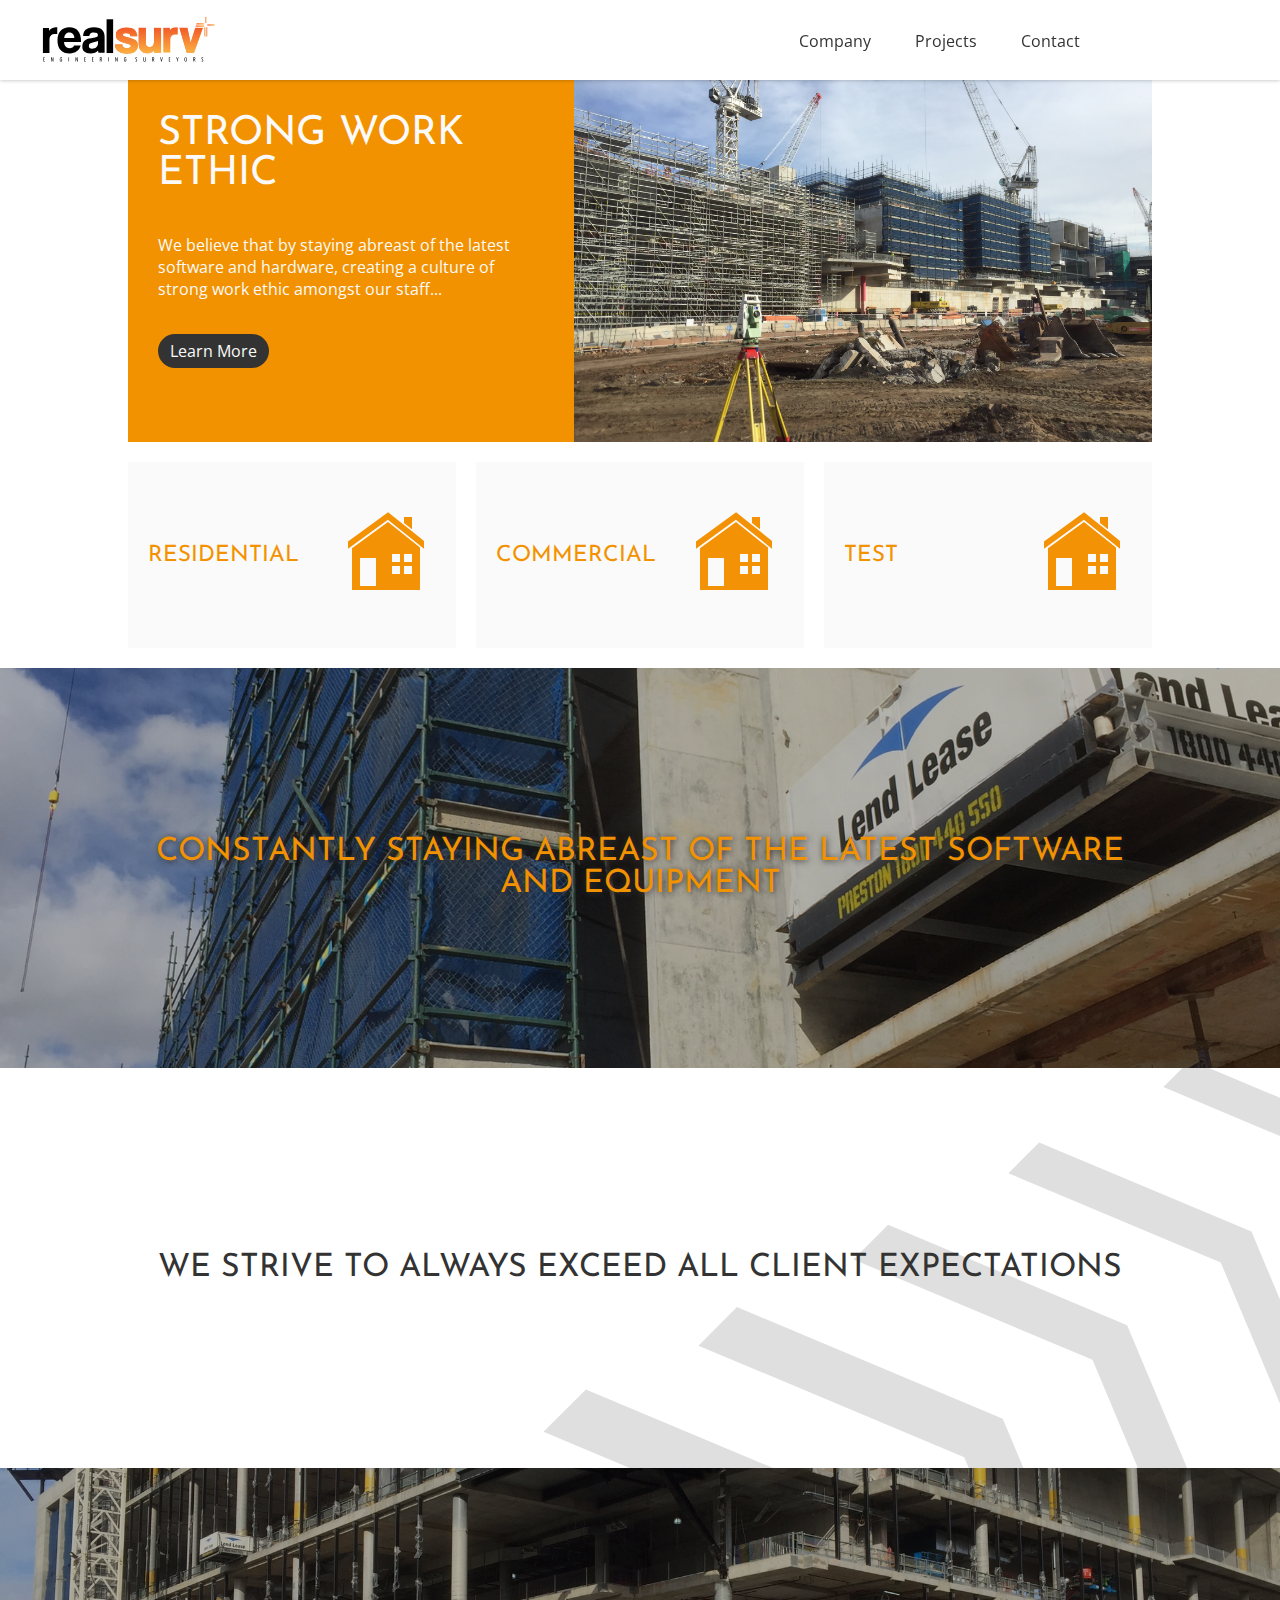
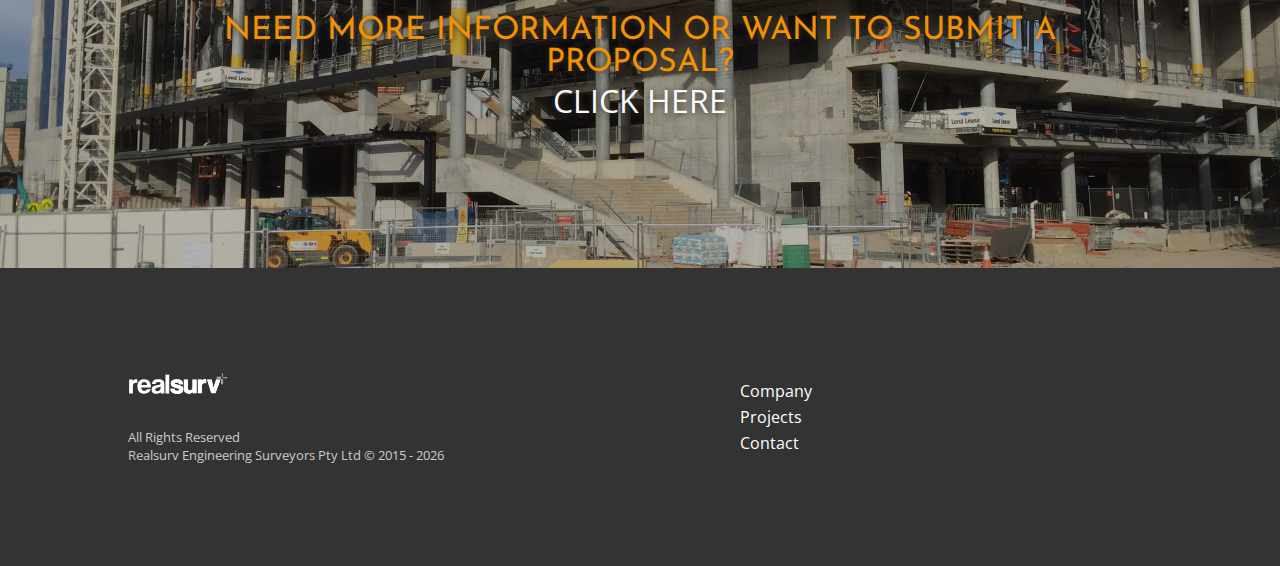
==== index.html @ 4878634d "Add files via upload" ====
<!DOCTYPE HTML>
<html lang="en">
<meta charset="utf-8">
<head>
	<title>Realsurv</title>
	<link rel="icon" href="img/realsurv_fav.jpg" type="image/jpg"/>
	<meta name="description" content="Realsurv / Engineering Surveyors">
	<meta name="keywords" content="realsurv, enginnering, surveyors">
	<meta name="author" content="Four Gnomes">
	<meta name="viewport" content="width=device-width, initial-scale=1.0"/>
	<link rel="stylesheet" media="(min-width: 901px)" href="css/style_large.css"/>
	<link rel="stylesheet" media="(min-width: 550px) and (max-width: 900px)" href="css/style_medium.css"/>
	<link rel="stylesheet" media="(max-width: 549px)" href="css/style_small.css"/>
	<link href="https://fonts.googleapis.com/css?family=Josefin+Sans:600,700|Open+Sans:300,400,600,700,800" rel="stylesheet">
	<link rel="stylesheet" href="https://use.fontawesome.com/releases/v5.7.0/css/all.css" integrity="sha384-lZN37f5QGtY3VHgisS14W3ExzMWZxybE1SJSEsQp9S+oqd12jhcu+A56Ebc1zFSJ" crossorigin="anonymous">
	<script type="text/javascript" src="js/slide_nav.js"></script>
</head>
<body>
	<header id="banner">
		<div id="banner_wrap">
			<img id="realLogo" src="img/realsurv_logo.svg"/>
			<div id="show_nav_icon" onclick="slideNav();">
				<img src="img/nav_icon.svg"/>
			</div>
			<div id="station_nav">
				<ul class="nav_links">
					<li><a href="../company/">Company</a></li>
					<li><a href="../projects/">Projects</a></li>
					<li><a href="../contact/">Contact</a></li>
				</ul>
				<ul class="icon_links">
					<li><a href="https://www.facebook.com/Realsurv-657144937791908/"><i class='fab fa-facebook-f' style='font-size:32px;color:#f39200;'></i></a></li>
					<li><a href="https://www.instagram.com/realsurv"><i class='fab fa-instagram' style='font-size:32px;color:#f39200;'></i></a></li>
				</ul>
			</div>
		</div>
	</header>
	<nav id="slide_nav" style="left:calc(100% + 200px);">
		<ul>
			<li><a href="../projects/">Projects</a></li>
			<li><a href="../contact/">Contact</a></li>
			<li><a href="https://www.facebook.com/Realsurv-657144937791908/"><img class="social_size" src="img/fb.svg"/></a></li>
			<li><a href="https://www.instagram.com/realsurv"><img class="social_size" src="img/insta.svg"/></a></li>
		</ul>
	</nav>
	<main id="home_focal">
			<div id="home_wrap">
				<div class="homeFocalTextCont">
					<h1>Strong Work Ethic</h1>
					<p>We believe that by staying abreast of the latest software and hardware, creating a culture of strong work ethic amongst our staff...</p>
					<a class="buttonLink" href="">Learn More</a>
				</div>
				<div class="homeFocalImg"></div>
			</div>
	</main>
	<div id="tileCont">
		<div id="tileWrap">
			<div class="tileLink">
				<h2>Residential<h2>
				<img src="./img/resLogo.svg" alt="" />
			</div>
			<div class="tileLink middle">
				<h2>Commercial<h2>
				<img src="./img/resLogo.svg" alt="" />
			</div>
			<div class="tileLink">
				<h2>Test<h2>
				<img src="./img/resLogo.svg" alt="" />
			</div>
		</div>
	</div>
	<div id="box_01" class="image_box">
		<div class="overlay">
			<div class="box_wrap">
				<p class="orange sectText">Constantly staying abreast of the latest software and equipment</p>
			</div>
		</div>
	</div>
	<div id="box_02" class="image_box">
		<div class="box_wrap">
				<p class="dark sectText">We strive to always exceed all client expectations</p>
		</div>
	</div>
	<div id="box_03" class="image_box">
		<div class="overlay">
			<div class="box_wrap">
				<p class="orange sectText">Need more information or want to submit a proposal?<br /><a href="../contact">Click here</a></p>
			</div>
		</div>
	</div>
	<footer id="main_foot">
		<div id="main_foot_wrap">
			<div id="copyWrap">
				<img id="foot_logo" src="img/foot_logo.svg"/>
				<p class="copy">All Rights Reserved<br />Realsurv Engineering Surveyors Pty Ltd &copy 2015 - <span id="thisYear"></span></p>
			</div>
			<ul id="foot_links">
				<li><a href="../company/">Company</a></li>
				<li><a href="../projects/">Projects</a></li>
				<li><a href="../contact/">Contact</a></li>
			</ul>
			<ul id="foot_social">
					<li><a href="https://www.facebook.com/Realsurv-657144937791908/"><i class='fab fa-facebook-f' style='font-size:32px;color:#FAFAFA;'></i></a></li>
					<li><a href="https://www.instagram.com/realsurv"><i class='fab fa-instagram' style='font-size:32px;color:#FAFAFA;'></i></a></li>
			</ul>
		</div>
	</footer>
</body>
</html>
---- css/style_large.css ----
*{
	padding: 0;
	margin: 0;
	font-family: 'Open Sans', sans-serif;
}
header, section, aside, footer, article, hrgoup{
	display: block;
}
body{
	overflow-x:hidden;
}
a{
	text-decoration: none;
	color: #FAFAFA;
}
li{
	list-style: none;
}
h1{
	color:#FAFAFA;
	font-family: 'Josefin Sans', sans-serif;
	font-size: 40px;
	font-weight: 400;
	text-transform: uppercase;
}
h2{
	color: #f39200;
	font-family: 'Josefin Sans', sans-serif;
	font-size: 1.4rem;
	font-weight: 400;
	text-transform: uppercase;
}
h2 a{
	color:white;
	font:700 20px 'Lato', sans-serif;
	text-decoration:none;
}
h2 span{
	color:#333333;
}
h3{
	color:orange;
	font:700 28px 'Lato', sans-serif;
	padding-bottom:10px;
}
h4{
	color:#CCCCCC;
	font:700 28px 'Lato', sans-serif;
	margin-top:50px;
	padding:50px;
}
h5{
	color:#CCCCCC;
	font:700 20px 'Lato', sans-serif;
	padding:10px;
}
.clear{
	clear:both;
}
#banner{
	width:100%;
	position:fixed;
	background-color:#FFFFFF;
	box-shadow: 0 0 4px rgba(0,0,0,0.3);
	z-index: 1;
}
#banner_wrap{
	width:100%;
	display:flex;
	justify-content: space-between;
	align-items: center;
}
#realLogo{
	margin-left: 40px;
}
#show_nav_icon{
	cursor:pointer;
	display:none;
}
#station_nav{
	display: flex;
	align-items: center;
}
.icon_links{
	display: flex;
	align-items: center;
}
.icon_links li{
	width: 80px;
	height: 80px;
	display: flex;
	align-items: center;
	justify-content: center;
}
#station_nav a{
	color:#333333;
	font-family: 'Open Sans', sans-serif;
	text-decoration:none;
}
.nav_links{
	margin-right: 20px;
}
.nav_links li{
	display:inline-block;
	height:auto;
	padding-right:20px;
	padding-left:20px;
	vertical-align: middle;
}
#station_nav a:hover{
	color:#000000;
}
#slide_nav{
	width:200px;
	height:100%;
	top:60px;
	position:fixed;
	background-color:rgba(0,0,0,0.8);
	border-left:1px solid rgba(255,255,255,0.5);
	transition:all 0.6s;
}
#slide_nav li{
	padding:20px;
	list-style:none;
	border-bottom:1px solid rgba(255,255,255,0.5);
}
#slide_nav a{
	color:white;
	font:700 16px 'Lato', sans-serif;
	text-decoration:none;
}
.social_size{
	width:30px;
	height:30px;
}
#home_focal{
	width: 100%;
	padding-top: 74px;
}
#home_wrap{
	width:80%;
	margin:0px auto;
	display: flex;
}
.homeFocalTextCont{
	background-color: #f39200;
	width: 40%;
	padding: 40px 30px 80px 30px;
}
.homeFocalTextCont p{
	padding: 40px 0;
	color: #FAFAFA;
}
.homeFocalImg{
	width: 60%;
	background: url(../img/focal.jpg);
	background-size: cover;
	background-position: center;
}
.homeFocalTextCont a{
	padding: 6px 12px;
	background-color: #333333;
	border-radius: 50px;
}
#tileCont{
	width: 100%;
	margin: 20px 0;
}
#tileWrap{
	width: 80%;
	margin: 0 auto;
	display: flex;
}
.tileLink{
	display: flex;
	align-items: center;
	justify-content: space-between;
	flex-grow: 1;
	padding: 40px 20px;
	width: 30%;
	background: #FAFAFA;
}
.middle{
	margin: 0 20px;
}
.image_box{
	width:100%;
	height: 400px;
}
.overlay{
	display: flex;
	align-items: center;
	height:100%;
	background:rgba(0,0,0,0.3);
}
.sectText{
	color: #f39200;
	font-family: 'Josefin Sans', sans-serif;
	font-size: 2rem;
	font-weight: 400;
	text-transform: uppercase;
}
.orange{
	color: #f39200;
	text-shadow: 1px 1px 6px #333;
}
.dark{
	color: #333;
}
.box_wrap{
	width:80%;
	margin:0px auto;
}
#box_01{
	background:url('../img/box_01.jpg');
	text-align:center;
	background-size:cover;
	background-repeat:no-repeat;
	background-position:center center;
}
#box_02{
	background: #FFFFFF url('../img/box_back.svg');
	text-align:center;
	background-size:cover;
	background-repeat:no-repeat;
	background-position:center center;
	display: flex;
	align-items: center;
}
#box_03{
	background:url('../img/box_03.jpg');
	text-align:center;
	background-size:cover;
	background-repeat:no-repeat;
	background-position:center center;
}
/*---------------------------------------------------->FOOTER<---------------------------------------------------->*/
#main_foot{
	background-color:#333;
	width:100%;
	padding: 80px 0;
}
#main_foot_wrap{
	display: flex;
	justify-content: space-between;
	align-items: center;
	width:80%;
	margin:0px auto;
	padding-top:20px;
	padding-bottom:20px;
}
#main_foot_wrap li{
	list-style:none;
}
#main_foot_wrap a{
	color:white;
	text-decoration:none;
}
#main_foot_wrap p{
	margin:0px auto;
	color:#CCCCCC;
	padding-top:10px;
}
#copyWrap{
	display: flex;
	flex-direction: column;
}
.copy{
	font-size: 0.8rem;
}
#foot_links{
	padding:10px;
}
#foot_links li{
	padding:2px;
}
#foot_social{
	float:right;
	padding:10px;
}
#foot_social li{
	padding:5px;
	display:inline-block;
}
#foot_logo{
	width:100px;
	padding-bottom:20px;
}
/*////////////CONTACT PAGE///////////*/

#contact_focal{
	text-align:center;
	background-color:#333333;
}
#contact_wrap{
	width:70%;
	margin:0px auto;
	height:100%;
	padding-top:100px;
	padding-bottom:140px;
}
.contact_box{
	width:180px;
	height:180px;
	margin:0px auto;
}
.box_wrapp{
	display:inline-block;
	width:270px;
	margin-top:120px;
}
.contact_text{
	font:500 16px 'Lato', sans-serif;
	color:#CCCCCC;
	padding:20px;
	padding-bottom:40px;
}
.contact_text a{
	text-decoration:none;
	color:#CCCCCC;
}
#phone_box{
	background-image:url(../img/phone_back.svg);
}
#email_box{
	background-image:url(../img/box.svg);
}
#address_box{
	background-image:url(../img/address_back.svg);
}
/*////////////PROJECTS PAGE///////////*/

#project_focal{
	text-align:center;
	background-color:#333333;
}
#project_wrap{
	width:70%;
	margin:0px auto;
	height:100%;
	padding-top:100px;
	padding-bottom:40px;
}
.project_text{
	text-align:left;
	font:500 16px 'Lato', sans-serif;
	color:#CCCCCC;
}
.project_box{
	margin-top:40px;
	border-bottom:4px solid #f39200;
}
#more_pro_01{
	float:right;
	margin:20px;
	height:20px;
	width:20px;
	cursor:pointer;
}
#pro_01_extend{
	font:500 16px 'Lato', sans-serif;
	color:#CCCCCC;
	text-align:left;
	transition:all 0.6s;
	margin-top:20px;
	margin-bottom:20px;
}
#more_pro_02{
	float:right;
	margin:20px;
	height:20px;
	width:20px;
	cursor:pointer;
}
#pro_02_extend{
	font:500 16px 'Lato', sans-serif;
	color:#CCCCCC;
	text-align:left;
	transition:all 0.6s;
	margin-top:20px;
	margin-bottom:20px;
}
#more_pro_03{
	float:right;
	margin:20px;
	height:20px;
	width:20px;
	cursor:pointer;
}
#pro_03_extend{
	font:500 16px 'Lato', sans-serif;
	color:#CCCCCC;
	text-align:left;
	transition:all 0.6s;
	margin-top:20px;
	margin-bottom:20px;
}
#video_01{
	width:70%;
	height:380px;
	margin:0px auto;
}
---- css/style_medium.css ----
*{
	padding:0px;
	margin:0px;
}
header, section, aside, footer, article, hrgoup{
	display:block;
}
body{
	background-color:#666666;
	overflow-x:hidden;
}
h1{
	color:#FFFFFF;
	font:700 28px 'Lato', sans-serif;
	border-style: solid;
	border-width: 20px 30px 20px 30px;
	-moz-border-image: url(../img/border_test.svg) 20 30 20 30 repeat;
	-webkit-border-image: url(../img/border_test.svg) 20 30 20 30 repeat;
	-o-border-image: url(../img/border_test.svg) 20 30 20 30 repeat;
	border-image: url(../img/border_test.svg) 20 30 20 30 repeat;
	padding:10px;
}
h2{
	color:white;
	font:700 20px 'Lato', sans-serif;
	border:4px solid orange;
	border-radius:10px;
	padding:10px;
}
h2 a{
	color:white;
	font:700 20px 'Lato', sans-serif;
	text-decoration:none;
}
h2 span{
	color:#333333;
}
h3{
	color:orange;
	font:700 20px 'Lato', sans-serif;
	padding-bottom:10px;
}
h4{
	color:#CCCCCC;
	font:700 24px 'Lato', sans-serif;
	padding:10px;
	border:4px solid #444444;
}
h5{
	color:#CCCCCC;
	font:700 20px 'Lato', sans-serif;
	padding:10px;
}
.clear{
	clear:both;
}
#banner{
	padding-top:5px;
	padding-bottom:5px;
	width:100%;
	height:50px;
	position:fixed;
	background-color:#FFFFFF;
	border-bottom:1px solid rgba(0,0,0,0.5);
}
#banner_wrap{
	width:90%;
	margin:0px auto;
}
#logo_contain{
	float:left;
}
#show_nav_icon{
	cursor:pointer;
	float:right;
	display:none;
}
#station_nav{
	float:right;
}
#station_nav ul{
	display:inline-block;
	padding-top:10px;
}
.icon_links li{
	display:inline-block;
	height:auto;
	vertical-align: middle;
	padding-right:10px;
	padding-left:20px;
}
#station_nav a{
	color:#333333;
	font:700 16px 'Lato', sans-serif;
	text-decoration:none;
}
.text_links li{
	display:inline-block;
	height:auto;
	padding-right:20px;
	padding-left:20px;
	vertical-align: middle;
}
#station_nav a:hover{
	color:#000000;
}
#slide_nav{
	width:200px;
	height:100%;
	top:60px;
	position:fixed;
	background-color:rgba(0,0,0,0.8);
	border-left:1px solid rgba(255,255,255,0.5);
	transition:all 0.6s;
}
#slide_nav li{
	padding:20px;
	list-style:none;
	border-bottom:1px solid rgba(255,255,255,0.5);
}
#slide_nav a{
	color:white;
	font:700 16px 'Lato', sans-serif;
	text-decoration:none;
}
.social_size{
	width:30px;
	height:30px;
}
#home_focal{
	text-align:center;
	background:url('../img/focal.jpg');
	background-size:cover;
	background-repeat:no-repeat;
	background-position:center center;
}
#home_wrap{
	width:90%;
	margin:0px auto;
}
#overlay{
	height:100%;
	padding-top:160px;
	padding-bottom:100px;
	background:rgba(0,0,0,0.2);
}
#about{
	background-color:#FFFFFF;
	padding:20px;
}
#about p{
	font:500 14px 'Lato', sans-serif;
	color:#666666;
}
.image_box{
	width:100%;
}
.overlay{
	height:100%;
	padding-top:100px;
	padding-bottom:100px;
	background:rgba(0,0,0,0.3);
}
.box_02_overlay{
	height:100%;
	padding-top:100px;
	padding-bottom:100px;
	color:#000000;
}
.box_wrap{
	width:90%;
	margin:0px auto;
}
#box_01{
	background:url('../img/box_01.jpg');
	text-align:center;
	background-size:cover;
	background-repeat:no-repeat;
	background-position:center center;
}
#box_02{
	background: #FFFFFF url('../img/box_back.svg');
	text-align:center;
	background-size:cover;
	background-repeat:no-repeat;
	background-position:center center;
}
#box_03{
	background:url('../img/box_03.jpg');
	text-align:center;
	background-size:cover;
	background-repeat:no-repeat;
	background-position:center center;
}
#main_foot{
	background-color:#000000;
	width:100%;
}
#main_foot_wrap{
	width:90%;
	margin:0px auto;
	padding-top:20px;
	padding-bottom:20px;
}
#main_foot_wrap li{
	list-style:none;
}
#main_foot_wrap a{
	color:white;
	font:500 12px 'Lato', sans-serif;
	text-decoration:none;
}
#main_foot_wrap p{
	margin:0px auto;
	color:#CCCCCC;
	font:500 12px 'Lato', sans-serif;
	text-align:center;
	padding-top:10px;
}
#foot_links{
	float:left;
	padding:10px;
}
#foot_links li{
	padding:2px;
}
#foot_social{
	float:right;
	padding:10px;
}
#foot_social li{
	padding:5px;
	display:inline-block;
}
#foot_logo{
	margin:0px auto;
	width:100px;
}
#foot_logo img{
	width:100px;
	margin:0px auto;
	padding-top:20px;
	padding-bottom:10px;
}
/*////////////CONTACT PAGE///////////*/

#contact_focal{
	text-align:center;
	background-color:#333333;
}
#contact_wrap{
	width:90%;
	margin:0px auto;
	height:100%;
	padding-top:100px;
	padding-bottom:40px;
}
.contact_box{
	width:180px;
	height:180px;
	margin:0px auto;
}
.box_wrapp{
	display:inline-block;
	width:270px;
	margin-top:40px;
}
.contact_text{
	font:500 16px 'Lato', sans-serif;
	color:#CCCCCC;
	padding:20px;
	padding-bottom:40px;
}
.contact_text a{
	text-decoration:none;
	color:#CCCCCC;
}
#phone_box{
	background-image:url(../img/phone_back.svg);
}
#email_box{
	background-image:url(../img/box.svg);
}
#address_box{
	background-image:url(../img/address_back.svg);
}
/*////////////PROJECTS PAGE///////////*/

#project_focal{
	text-align:center;
	background-color:#333333;
}
#project_wrap{
	width:90%;
	margin:0px auto;
	height:100%;
	padding-top:100px;
	padding-bottom:40px;
}
.project_text{
	text-align:left;
	font:500 16px 'Lato', sans-serif;
	color:#CCCCCC;
}
.project_box{
	margin-top:40px;
	border-bottom:4px solid #f39200;
}
#more_pro_01{
	float:right;
	margin:20px;
	height:20px;
	width:20px;
	cursor:pointer;
}
#pro_01_extend{
	font:500 16px 'Lato', sans-serif;
	color:#CCCCCC;
	text-align:left;
	transition:all 0.6s;
	margin-top:20px;
	margin-bottom:20px;
}
#more_pro_02{
	float:right;
	margin:20px;
	height:20px;
	width:20px;
	cursor:pointer;
}
#pro_02_extend{
	font:500 16px 'Lato', sans-serif;
	color:#CCCCCC;
	text-align:left;
	transition:all 0.6s;
	margin-top:20px;
	margin-bottom:20px;
}
#more_pro_03{
	float:right;
	margin:20px;
	height:20px;
	width:20px;
	cursor:pointer;
}
#pro_03_extend{
	font:500 16px 'Lato', sans-serif;
	color:#CCCCCC;
	text-align:left;
	transition:all 0.6s;
	margin-top:20px;
	margin-bottom:20px;
}
#video_01{
	width:90%;
	height:380px;
	margin:0px auto;
}
---- css/style_small.css ----
*{
	padding:0px;
	margin:0px;
}
header, section, aside, footer, article, hrgoup{
	display:block;
}
body{
	background-color:#666666;
	overflow-x:hidden;
}
h1{
	color:#FFFFFF;
	font:700 28px 'Lato', sans-serif;
	border-style: solid;
	border-width: 20px 30px 20px 30px;
	-moz-border-image: url(../img/border_test.svg) 20 30 20 30 repeat;
	-webkit-border-image: url(../img/border_test.svg) 20 30 20 30 repeat;
	-o-border-image: url(../img/border_test.svg) 20 30 20 30 repeat;
	border-image: url(../img/border_test.svg) 20 30 20 30 repeat;
	padding:10px;
}
h2{
	color:white;
	font:700 20px 'Lato', sans-serif;
	border:4px solid orange;
	border-radius:10px;
	padding:10px;
}
h2 a{
	color:white;
	font:700 20px 'Lato', sans-serif;
	text-decoration:none;
}
h2 span{
	color:#333333;
}
h3{
	color:orange;
	font:700 20px 'Lato', sans-serif;
	padding-bottom:10px;
}
h4{
	color:#CCCCCC;
	font:700 24px 'Lato', sans-serif;
	padding:10px;
	border:4px solid #444444;
}
h5{
	color:#CCCCCC;
	font:700 20px 'Lato', sans-serif;
	padding:10px;
}
.clear{
	clear:both;
}
#banner{
	padding-top:5px;
	padding-bottom:5px;
	width:100%;
	height:50px;
	position:fixed;
	background-color:#FFFFFF;
	border-bottom:1px solid rgba(0,0,0,0.5);
}
#banner_wrap{
	width:90%;
	margin:0px auto;
}
#logo_contain{
	float:left;
}
#show_nav_icon{
	cursor:pointer;
	float:right;
}
#station_nav{
	display:none;
}
#slide_nav{
	width:200px;
	height:100%;
	top:60px;
	position:fixed;
	background-color:rgba(0,0,0,0.8);
	border-left:1px solid rgba(255,255,255,0.5);
	transition:all 0.6s;
}
#slide_nav li{
	padding:20px;
	list-style:none;
	border-bottom:1px solid rgba(255,255,255,0.5);
}
#slide_nav a{
	color:white;
	font:700 16px 'Lato', sans-serif;
	text-decoration:none;
}
.social_size{
	width:30px;
	height:30px;
}
#home_focal{
	text-align:center;
	background:url('../img/focal.jpg');
	background-size:cover;
	background-repeat:no-repeat;
	background-position:center center;
}
#home_wrap{
	width:90%;
	margin:0px auto;
}
#overlay{
	height:100%;
	padding-top:160px;
	padding-bottom:100px;
	background:rgba(0,0,0,0.2);
}
#about{
	background-color:#FFFFFF;
	padding:20px;
}
#about p{
	font:500 14px 'Lato', sans-serif;
	color:#666666;
}
.image_box{
	width:100%;
}
.overlay{
	height:100%;
	padding-top:100px;
	padding-bottom:100px;
	background:rgba(0,0,0,0.3);
}
.box_02_overlay{
	height:100%;
	padding-top:100px;
	padding-bottom:100px;
	color:#000000;
}
.box_wrap{
	width:90%;
	margin:0px auto;
}
#box_01{
	background:url('../img/box_01.jpg');
	text-align:center;
	background-size:cover;
	background-repeat:no-repeat;
	background-position:center center;
}
#box_02{
	background: #FFFFFF url('../img/box_back.svg');
	text-align:center;
	background-size:cover;
	background-repeat:no-repeat;
	background-position:center center;
}
#box_03{
	background:url('../img/box_03.jpg');
	text-align:center;
	background-size:cover;
	background-repeat:no-repeat;
	background-position:center center;
}
#main_foot{
	background-color:#000000;
	width:100%;
}
#main_foot_wrap{
	width:90%;
	margin:0px auto;
	padding-top:20px;
	padding-bottom:20px;
}
#main_foot_wrap li{
	list-style:none;
}
#main_foot_wrap a{
	color:white;
	font:500 12px 'Lato', sans-serif;
	text-decoration:none;
}
#main_foot_wrap p{
	margin:0px auto;
	color:#CCCCCC;
	font:500 12px 'Lato', sans-serif;
	text-align:center;
	padding-top:10px;
}
#foot_links{
	float:left;
	padding:10px;
}
#foot_links li{
	padding:2px;
}
#foot_social{
	float:right;
	padding:10px;
}
#foot_social li{
	padding:5px;
	display:inline-block;
}
#foot_logo{
	margin:0px auto;
	width:100px;
}
#foot_logo img{
	width:100px;
	margin:0px auto;
	padding-top:20px;
	padding-bottom:10px;
}
/*////////////CONTACT PAGE///////////*/

#contact_focal{
	text-align:center;
	background-color:#333333;
}
#contact_wrap{
	width:90%;
	margin:0px auto;
	height:100%;
	padding-top:100px;
	padding-bottom:40px;
}
.contact_box{
	width:180px;
	height:180px;
	margin:0px auto;
}
.box_wrapp{
	display:inline-block;
	width:280px;
	margin-top:20px;
}
.contact_text{
	font:500 16px 'Lato', sans-serif;
	color:#CCCCCC;
	padding:20px;
	padding-bottom:40px;
}
.contact_text a{
	text-decoration:none;
	color:#CCCCCC;
}
#phone_box{
	background-image:url(../img/phone_back.svg);
}
#email_box{
	background-image:url(../img/box.svg);
}
#address_box{
	background-image:url(../img/address_back.svg);
}
/*////////////PROJECTS PAGE///////////*/

#project_focal{
	text-align:center;
	background-color:#333333;
}
#project_wrap{
	width:90%;
	margin:0px auto;
	height:100%;
	padding-top:100px;
	padding-bottom:40px;
}
.project_text{
	text-align:left;
	font:500 16px 'Lato', sans-serif;
	color:#CCCCCC;
}
.project_box{
	margin-top:40px;
	border-bottom:4px solid #f39200;
}
#more_pro_01{
	float:right;
	margin:20px;
	height:20px;
	width:20px;
	cursor:pointer;
}
#pro_01_extend{
	font:500 16px 'Lato', sans-serif;
	color:#CCCCCC;
	text-align:left;
	transition:all 0.6s;
	margin-top:20px;
	margin-bottom:20px;
}
#more_pro_02{
	float:right;
	margin:20px;
	height:20px;
	width:20px;
	cursor:pointer;
}
#pro_02_extend{
	font:500 16px 'Lato', sans-serif;
	color:#CCCCCC;
	text-align:left;
	transition:all 0.6s;
	margin-top:20px;
	margin-bottom:20px;
}
#more_pro_03{
	float:right;
	margin:20px;
	height:20px;
	width:20px;
	cursor:pointer;
}
#pro_03_extend{
	font:500 16px 'Lato', sans-serif;
	color:#CCCCCC;
	text-align:left;
	transition:all 0.6s;
	margin-top:20px;
	margin-bottom:20px;
}
#video_01{
	width:90%;
	height:100%;
	margin:0px auto;
}
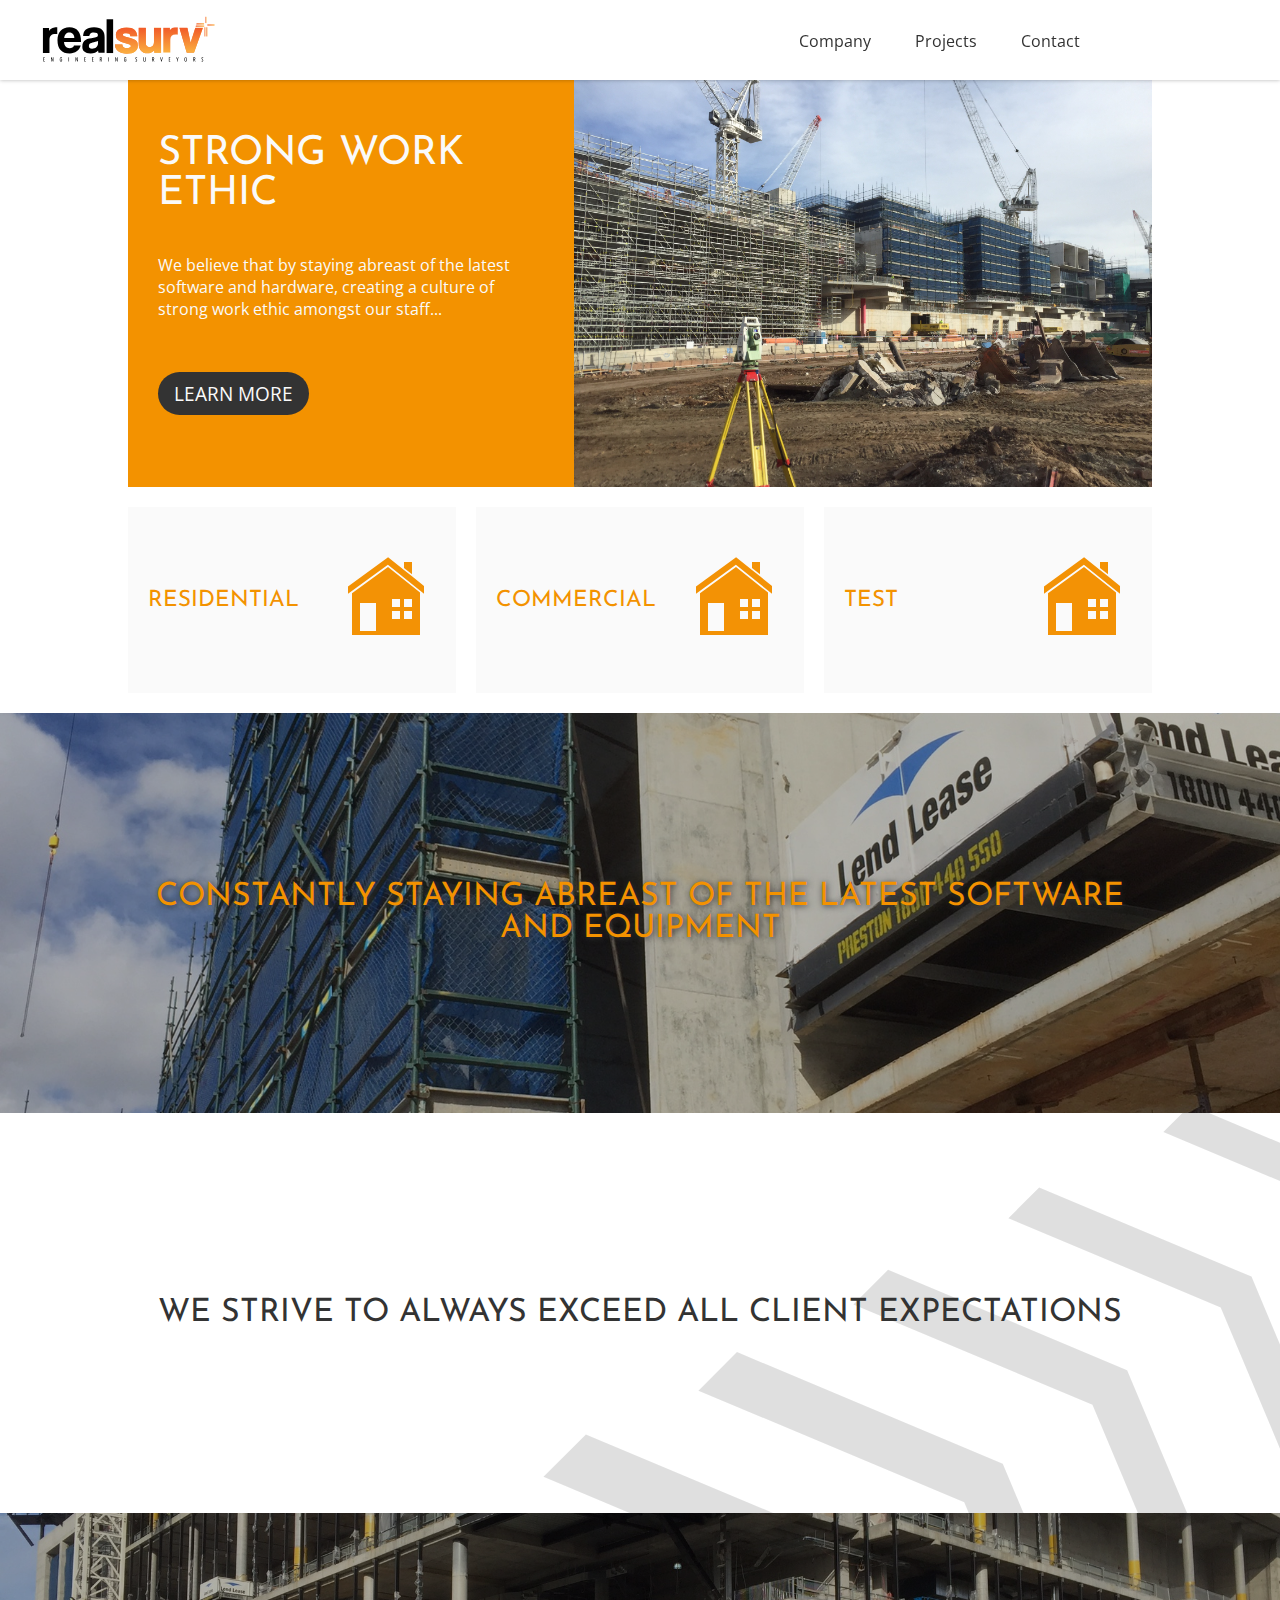
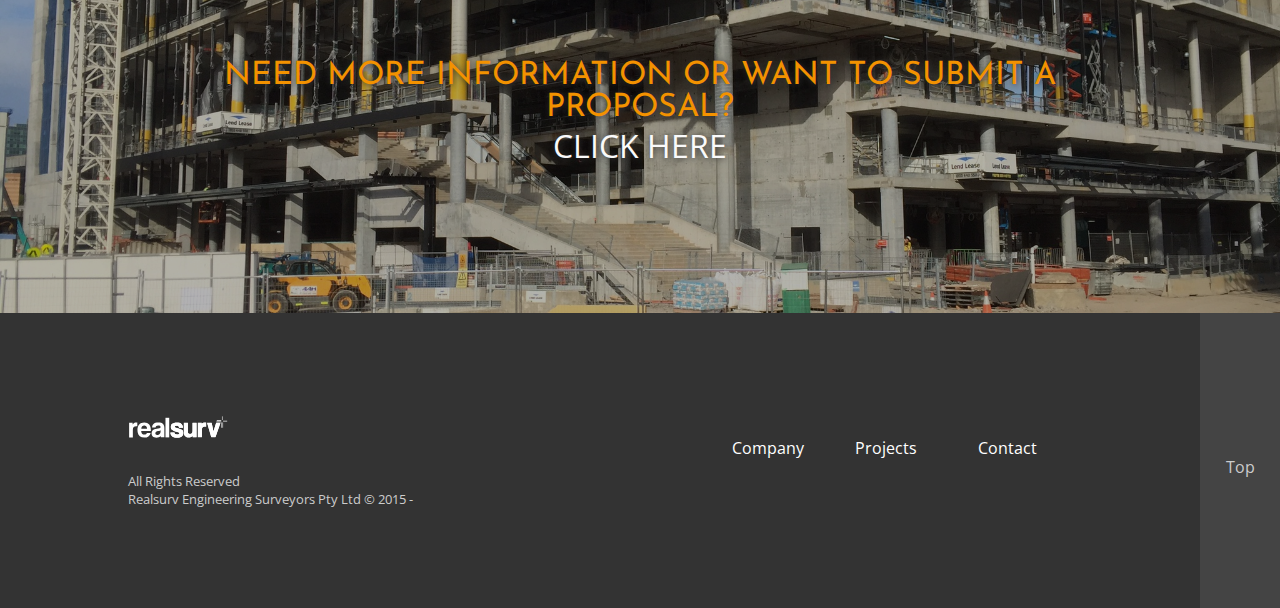
==== commit cc3257c0: "Add files via upload" ====
--- a/index.html
+++ b/index.html
@@ -14,6 +14,7 @@
 	<link href="https://fonts.googleapis.com/css?family=Josefin+Sans:600,700|Open+Sans:300,400,600,700,800" rel="stylesheet">
 	<link rel="stylesheet" href="https://use.fontawesome.com/releases/v5.7.0/css/all.css" integrity="sha384-lZN37f5QGtY3VHgisS14W3ExzMWZxybE1SJSEsQp9S+oqd12jhcu+A56Ebc1zFSJ" crossorigin="anonymous">
 	<script type="text/javascript" src="js/slide_nav.js"></script>
+	<script src="js/heightCalc.js"></script>
 </head>
 <body>
 	<header id="banner">
@@ -37,10 +38,11 @@
 	</header>
 	<nav id="slide_nav" style="left:calc(100% + 200px);">
 		<ul>
+			<li><a href="../company/">Company</a></li>
 			<li><a href="../projects/">Projects</a></li>
 			<li><a href="../contact/">Contact</a></li>
-			<li><a href="https://www.facebook.com/Realsurv-657144937791908/"><img class="social_size" src="img/fb.svg"/></a></li>
-			<li><a href="https://www.instagram.com/realsurv"><img class="social_size" src="img/insta.svg"/></a></li>
+			<li><a href="https://www.facebook.com/Realsurv-657144937791908/"><i class='fab fa-facebook-f' style='font-size:32px;color:#FAFAFA;'></i></a></li>
+			<li><a href="https://www.instagram.com/realsurv"><i class='fab fa-instagram' style='font-size:32px;color:#FAFAFA;'></i></a></li>
 		</ul>
 	</nav>
 	<main id="home_focal">
@@ -98,11 +100,13 @@
 				<li><a href="../company/">Company</a></li>
 				<li><a href="../projects/">Projects</a></li>
 				<li><a href="../contact/">Contact</a></li>
+				<li><a href="https://www.facebook.com/Realsurv-657144937791908/"><i class='fab fa-facebook-f' style='font-size:32px;color:#FAFAFA;'></i></a></li>
+				<li><a href="https://www.instagram.com/realsurv"><i class='fab fa-instagram' style='font-size:32px;color:#FAFAFA;'></i></a></li>
 			</ul>
-			<ul id="foot_social">
-					<li><a href="https://www.facebook.com/Realsurv-657144937791908/"><i class='fab fa-facebook-f' style='font-size:32px;color:#FAFAFA;'></i></a></li>
-					<li><a href="https://www.instagram.com/realsurv"><i class='fab fa-instagram' style='font-size:32px;color:#FAFAFA;'></i></a></li>
-			</ul>
+		</div>
+		<div class="backTop">
+			<i id="arrowBackTop" class='fas fa-long-arrow-alt-up' style='font-size:48px;color:#333'></i>
+			<p>Top</p>
 		</div>
 	</footer>
 </body>
--- a/css/style_large.css
+++ b/css/style_large.css
@@ -3,11 +3,14 @@
 	margin: 0;
 	font-family: 'Open Sans', sans-serif;
 }
-header, section, aside, footer, article, hrgoup{
-	display: block;
-}
+html {
+	scroll-behavior: smooth;
+  }
 body{
 	overflow-x:hidden;
+}
+header, section, aside, footer, article, hgroup{
+	display: block;
 }
 a{
 	text-decoration: none;
@@ -29,11 +32,6 @@
 	font-size: 1.4rem;
 	font-weight: 400;
 	text-transform: uppercase;
-}
-h2 a{
-	color:white;
-	font:700 20px 'Lato', sans-serif;
-	text-decoration:none;
 }
 h2 span{
 	color:#333333;
@@ -145,10 +143,10 @@
 .homeFocalTextCont{
 	background-color: #f39200;
 	width: 40%;
-	padding: 40px 30px 80px 30px;
+	padding: 60px 30px 80px 30px;
 }
 .homeFocalTextCont p{
-	padding: 40px 0;
+	padding: 40px 0 60px 0;
 	color: #FAFAFA;
 }
 .homeFocalImg{
@@ -158,7 +156,9 @@
 	background-position: center;
 }
 .homeFocalTextCont a{
-	padding: 6px 12px;
+	font-size: 1.2rem;
+	padding: 8px 16px;
+	text-transform: uppercase;
 	background-color: #333333;
 	border-radius: 50px;
 }
@@ -236,6 +236,7 @@
 }
 /*---------------------------------------------------->FOOTER<---------------------------------------------------->*/
 #main_foot{
+	position: relative;
 	background-color:#333;
 	width:100%;
 	padding: 80px 0;
@@ -264,27 +265,42 @@
 #copyWrap{
 	display: flex;
 	flex-direction: column;
+	max-width: 30%
 }
 .copy{
 	font-size: 0.8rem;
 }
 #foot_links{
-	padding:10px;
+	display: flex;
+	flex-wrap: wrap;
+	width: 40%;
+	padding: 10px;
 }
 #foot_links li{
-	padding:2px;
-}
-#foot_social{
-	float:right;
-	padding:10px;
-}
-#foot_social li{
-	padding:5px;
-	display:inline-block;
+	width: 30%;
+	padding: 12px 0;
 }
 #foot_logo{
 	width:100px;
 	padding-bottom:20px;
+}
+.backTop{
+	position: absolute;
+	display: flex;
+	flex-direction: column;
+	justify-content: center;
+	align-items: center;
+	top: 0;
+	right: 0;
+	width: 80px;
+	height: inherit;
+	background: #444;
+	text-align: center;
+	color: #CCC;
+}
+#arrowBackTop{
+	cursor: pointer;
+	padding-bottom: 12px;
 }
 /*////////////CONTACT PAGE///////////*/
 
--- a/css/style_small.css
+++ b/css/style_small.css
@@ -1,6 +1,7 @@
 *{
 	padding:0px;
 	margin:0px;
+	font-family: 'Open Sans', sans-serif;
 }
 header, section, aside, footer, article, hrgoup{
 	display:block;
@@ -11,48 +12,21 @@
 }
 h1{
 	color:#FFFFFF;
-	font:700 28px 'Lato', sans-serif;
 	border-style: solid;
-	border-width: 20px 30px 20px 30px;
-	-moz-border-image: url(../img/border_test.svg) 20 30 20 30 repeat;
-	-webkit-border-image: url(../img/border_test.svg) 20 30 20 30 repeat;
-	-o-border-image: url(../img/border_test.svg) 20 30 20 30 repeat;
-	border-image: url(../img/border_test.svg) 20 30 20 30 repeat;
 	padding:10px;
 }
 h2{
 	color:white;
-	font:700 20px 'Lato', sans-serif;
 	border:4px solid orange;
 	border-radius:10px;
 	padding:10px;
 }
-h2 a{
-	color:white;
-	font:700 20px 'Lato', sans-serif;
-	text-decoration:none;
-}
 h2 span{
 	color:#333333;
 }
 h3{
 	color:orange;
-	font:700 20px 'Lato', sans-serif;
 	padding-bottom:10px;
-}
-h4{
-	color:#CCCCCC;
-	font:700 24px 'Lato', sans-serif;
-	padding:10px;
-	border:4px solid #444444;
-}
-h5{
-	color:#CCCCCC;
-	font:700 20px 'Lato', sans-serif;
-	padding:10px;
-}
-.clear{
-	clear:both;
 }
 #banner{
 	padding-top:5px;
@@ -78,22 +52,22 @@
 	display:none;
 }
 #slide_nav{
-	width:200px;
+	width:100%;
 	height:100%;
 	top:60px;
 	position:fixed;
-	background-color:rgba(0,0,0,0.8);
+	background-color: #333333;
 	border-left:1px solid rgba(255,255,255,0.5);
 	transition:all 0.6s;
 }
 #slide_nav li{
+	font-size: 1.2rem;
 	padding:20px;
 	list-style:none;
 	border-bottom:1px solid rgba(255,255,255,0.5);
 }
 #slide_nav a{
 	color:white;
-	font:700 16px 'Lato', sans-serif;
 	text-decoration:none;
 }
 .social_size{
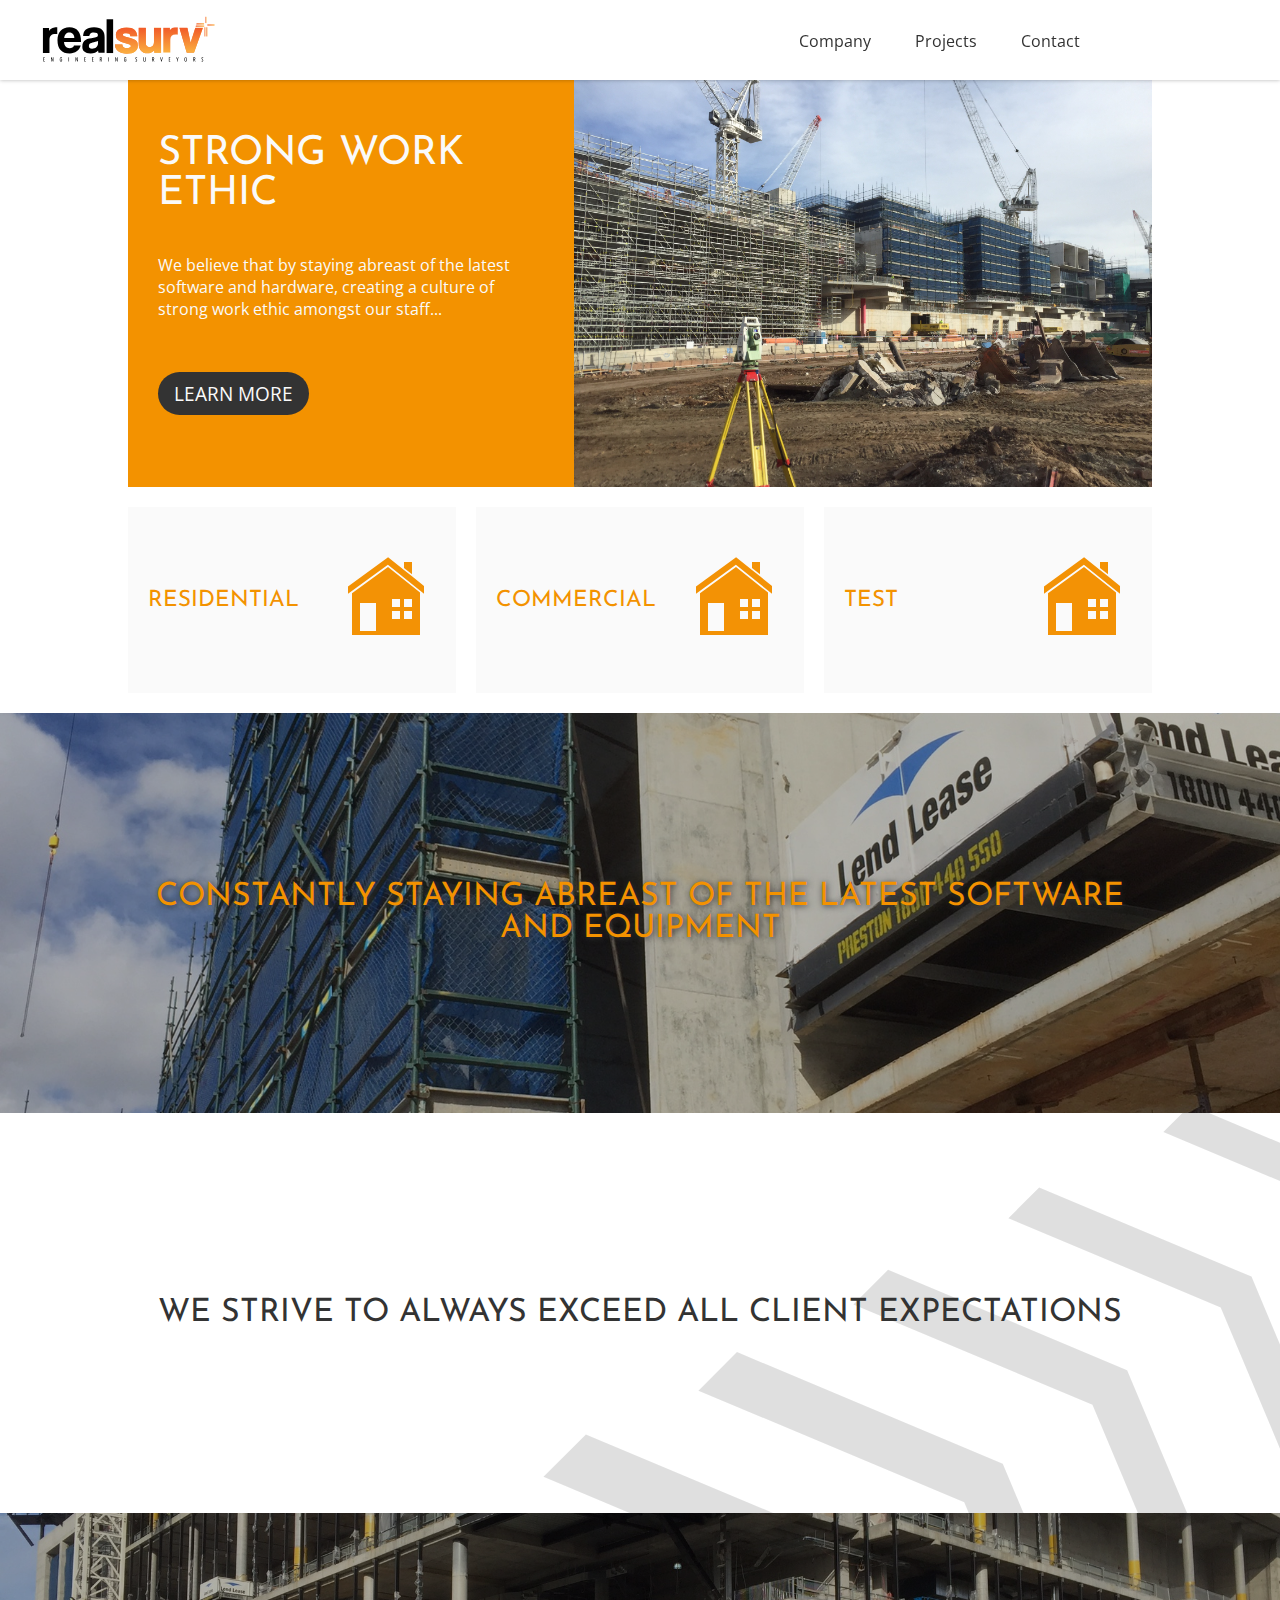
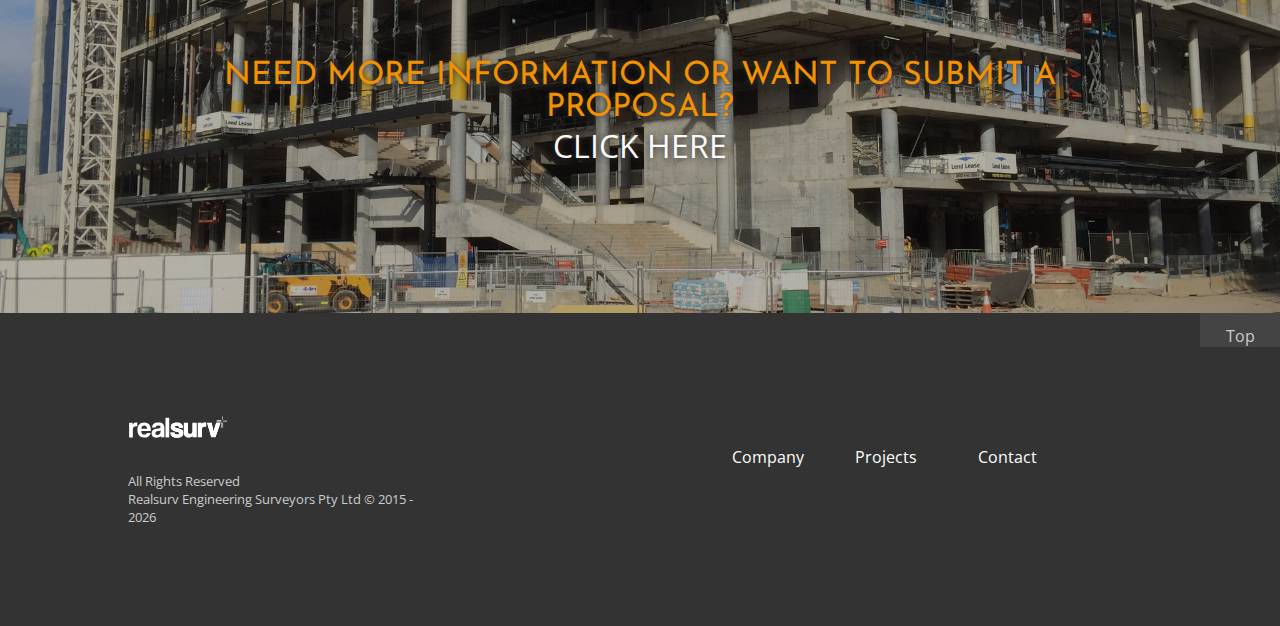
==== commit f15e377f: "Add files via upload" ====
--- a/index.html
+++ b/index.html
@@ -13,15 +13,17 @@
 	<link rel="stylesheet" media="(max-width: 549px)" href="css/style_small.css"/>
 	<link href="https://fonts.googleapis.com/css?family=Josefin+Sans:600,700|Open+Sans:300,400,600,700,800" rel="stylesheet">
 	<link rel="stylesheet" href="https://use.fontawesome.com/releases/v5.7.0/css/all.css" integrity="sha384-lZN37f5QGtY3VHgisS14W3ExzMWZxybE1SJSEsQp9S+oqd12jhcu+A56Ebc1zFSJ" crossorigin="anonymous">
-	<script type="text/javascript" src="js/slide_nav.js"></script>
 	<script src="js/heightCalc.js"></script>
+	<script src="js/slide_nav.js"></script>
 </head>
 <body>
 	<header id="banner">
 		<div id="banner_wrap">
 			<img id="realLogo" src="img/realsurv_logo.svg"/>
-			<div id="show_nav_icon" onclick="slideNav();">
-				<img src="img/nav_icon.svg"/>
+			<div id="show_nav_icon">
+				<span></span>
+				<span></span>
+				<span></span>
 			</div>
 			<div id="station_nav">
 				<ul class="nav_links">
--- a/css/style_large.css
+++ b/css/style_large.css
@@ -40,20 +40,6 @@
 	color:orange;
 	font:700 28px 'Lato', sans-serif;
 	padding-bottom:10px;
-}
-h4{
-	color:#CCCCCC;
-	font:700 28px 'Lato', sans-serif;
-	margin-top:50px;
-	padding:50px;
-}
-h5{
-	color:#CCCCCC;
-	font:700 20px 'Lato', sans-serif;
-	padding:10px;
-}
-.clear{
-	clear:both;
 }
 #banner{
 	width:100%;
--- a/css/style_small.css
+++ b/css/style_small.css
@@ -2,37 +2,52 @@
 	padding:0px;
 	margin:0px;
 	font-family: 'Open Sans', sans-serif;
+	box-sizing: border-box;
+}
+html {
+	scroll-behavior: smooth;
+  }
+body{
+	background-color:#666;
+	overflow-x:hidden;
 }
 header, section, aside, footer, article, hrgoup{
 	display:block;
 }
-body{
-	background-color:#666666;
-	overflow-x:hidden;
+a{
+	text-decoration: none;
+	color: #FAFAFA;
+}
+li{
+	list-style: none;
 }
 h1{
-	color:#FFFFFF;
-	border-style: solid;
-	padding:10px;
+	color:#FAFAFA;
+	font-family: 'Josefin Sans', sans-serif;
+	font-size: 40px;
+	font-weight: 400;
+	text-transform: uppercase;
 }
 h2{
-	color:white;
-	border:4px solid orange;
-	border-radius:10px;
-	padding:10px;
+	color: #f39200;
+	font-family: 'Josefin Sans', sans-serif;
+	font-size: 1.4rem;
+	font-weight: 400;
+	text-transform: uppercase;
 }
 h2 span{
 	color:#333333;
 }
 h3{
 	color:orange;
+	font:700 28px 'Lato', sans-serif;
 	padding-bottom:10px;
 }
 #banner{
-	padding-top:5px;
-	padding-bottom:5px;
+	padding-top:6px;
+	padding-bottom:6px;
+	height: 64px;
 	width:100%;
-	height:50px;
 	position:fixed;
 	background-color:#FFFFFF;
 	border-bottom:1px solid rgba(0,0,0,0.5);
@@ -40,31 +55,71 @@
 #banner_wrap{
 	width:90%;
 	margin:0px auto;
-}
-#logo_contain{
-	float:left;
+	display: flex;
+	justify-content: space-between;
+	align-items: center;
 }
 #show_nav_icon{
+	position: relative;
+	width: 40px;
+	height: 32px;
 	cursor:pointer;
-	float:right;
+}
+#show_nav_icon span{
+	position: absolute;
+	width: 40px;
+	height: 4px;
+	background: #333333;
+	border-radius: 10px;
+	transform: rotate(0deg);
+	transition:all 0.3s ease-in-out;
+}
+#show_nav_icon span:nth-of-type(1){
+	top: 0;
+}
+#show_nav_icon span:nth-of-type(2){
+	top: 14px;
+}
+#show_nav_icon span:nth-of-type(3){
+	top: 28px;
+}
+#show_nav_icon.open span:nth-of-type(1){
+	top: 16px;
+	transform: rotate(-135deg);
+}
+#show_nav_icon.open span:nth-of-type(2){
+	top: 14px;
+	transform: translate(60px, 0);
+	opacity: 0;
+}
+#show_nav_icon.open span:nth-of-type(3){
+	top: 16px;
+	transform: rotate(135deg);
 }
 #station_nav{
 	display:none;
 }
 #slide_nav{
+	display: flex;
+	align-items: center;
 	width:100%;
-	height:100%;
-	top:60px;
+	height: calc(100vh - 64px);
+	top:64px;
 	position:fixed;
 	background-color: #333333;
 	border-left:1px solid rgba(255,255,255,0.5);
-	transition:all 0.6s;
+	transition:all 1s;
+}
+#slide_nav ul{
+	width: 100%;
+	height: 100%;
 }
 #slide_nav li{
+	width: 100%;
 	font-size: 1.2rem;
 	padding:20px;
 	list-style:none;
-	border-bottom:1px solid rgba(255,255,255,0.5);
+	border-bottom:1px solid rgba(255,255,255,0.1);
 }
 #slide_nav a{
 	color:white;
@@ -76,14 +131,60 @@
 }
 #home_focal{
 	text-align:center;
-	background:url('../img/focal.jpg');
-	background-size:cover;
-	background-repeat:no-repeat;
-	background-position:center center;
 }
 #home_wrap{
 	width:90%;
 	margin:0px auto;
+	padding-top: 62px;
+	display: flex;
+	flex-direction: column;
+}
+.homeFocalTextCont{
+	background-color: #f39200;
+	width: 100%;
+	padding: 60px 30px 80px 30px;
+}
+.homeFocalTextCont p{
+	padding: 40px 0 60px 0;
+	color: #FAFAFA;
+}
+.homeFocalImg{
+	width: 100%;
+	height: 200px;
+	background: url(../img/focal.jpg);
+	background-size: cover;
+	background-position: center;
+}
+.homeFocalTextCont a{
+	font-size: 1.2rem;
+	padding: 8px 16px;
+	text-transform: uppercase;
+	background-color: #333333;
+	border-radius: 50px;
+}
+#tileCont{
+	width: 100%;
+	margin: 20px 0;
+}
+#tileWrap{
+	width: 90%;
+	margin: 0 auto;
+	display: flex;
+	flex-direction: column;
+}
+.tileLink{
+	display: flex;
+	align-items: center;
+	justify-content: space-between;
+	flex-direction: column;
+	margin-bottom: 20px;
+	padding: 40px 20px;
+	width: 100%;
+	background: #FAFAFA;
+}
+.image_box{
+	width:100%;
+	height: 400px;
 }
 #overlay{
 	height:100%;
@@ -91,13 +192,19 @@
 	padding-bottom:100px;
 	background:rgba(0,0,0,0.2);
 }
-#about{
-	background-color:#FFFFFF;
-	padding:20px;
-}
-#about p{
-	font:500 14px 'Lato', sans-serif;
-	color:#666666;
+.sectText{
+	color: #f39200;
+	font-family: 'Josefin Sans', sans-serif;
+	font-size: 2rem;
+	font-weight: 400;
+	text-transform: uppercase;
+}
+.orange{
+	color: #f39200;
+	text-shadow: 1px 1px 6px #333;
+}
+.dark{
+	color: #333;
 }
 .image_box{
 	width:100%;
@@ -108,12 +215,6 @@
 	padding-bottom:100px;
 	background:rgba(0,0,0,0.3);
 }
-.box_02_overlay{
-	height:100%;
-	padding-top:100px;
-	padding-bottom:100px;
-	color:#000000;
-}
 .box_wrap{
 	width:90%;
 	margin:0px auto;
@@ -131,6 +232,8 @@
 	background-size:cover;
 	background-repeat:no-repeat;
 	background-position:center center;
+	display: flex;
+	align-items: center;
 }
 #box_03{
 	background:url('../img/box_03.jpg');
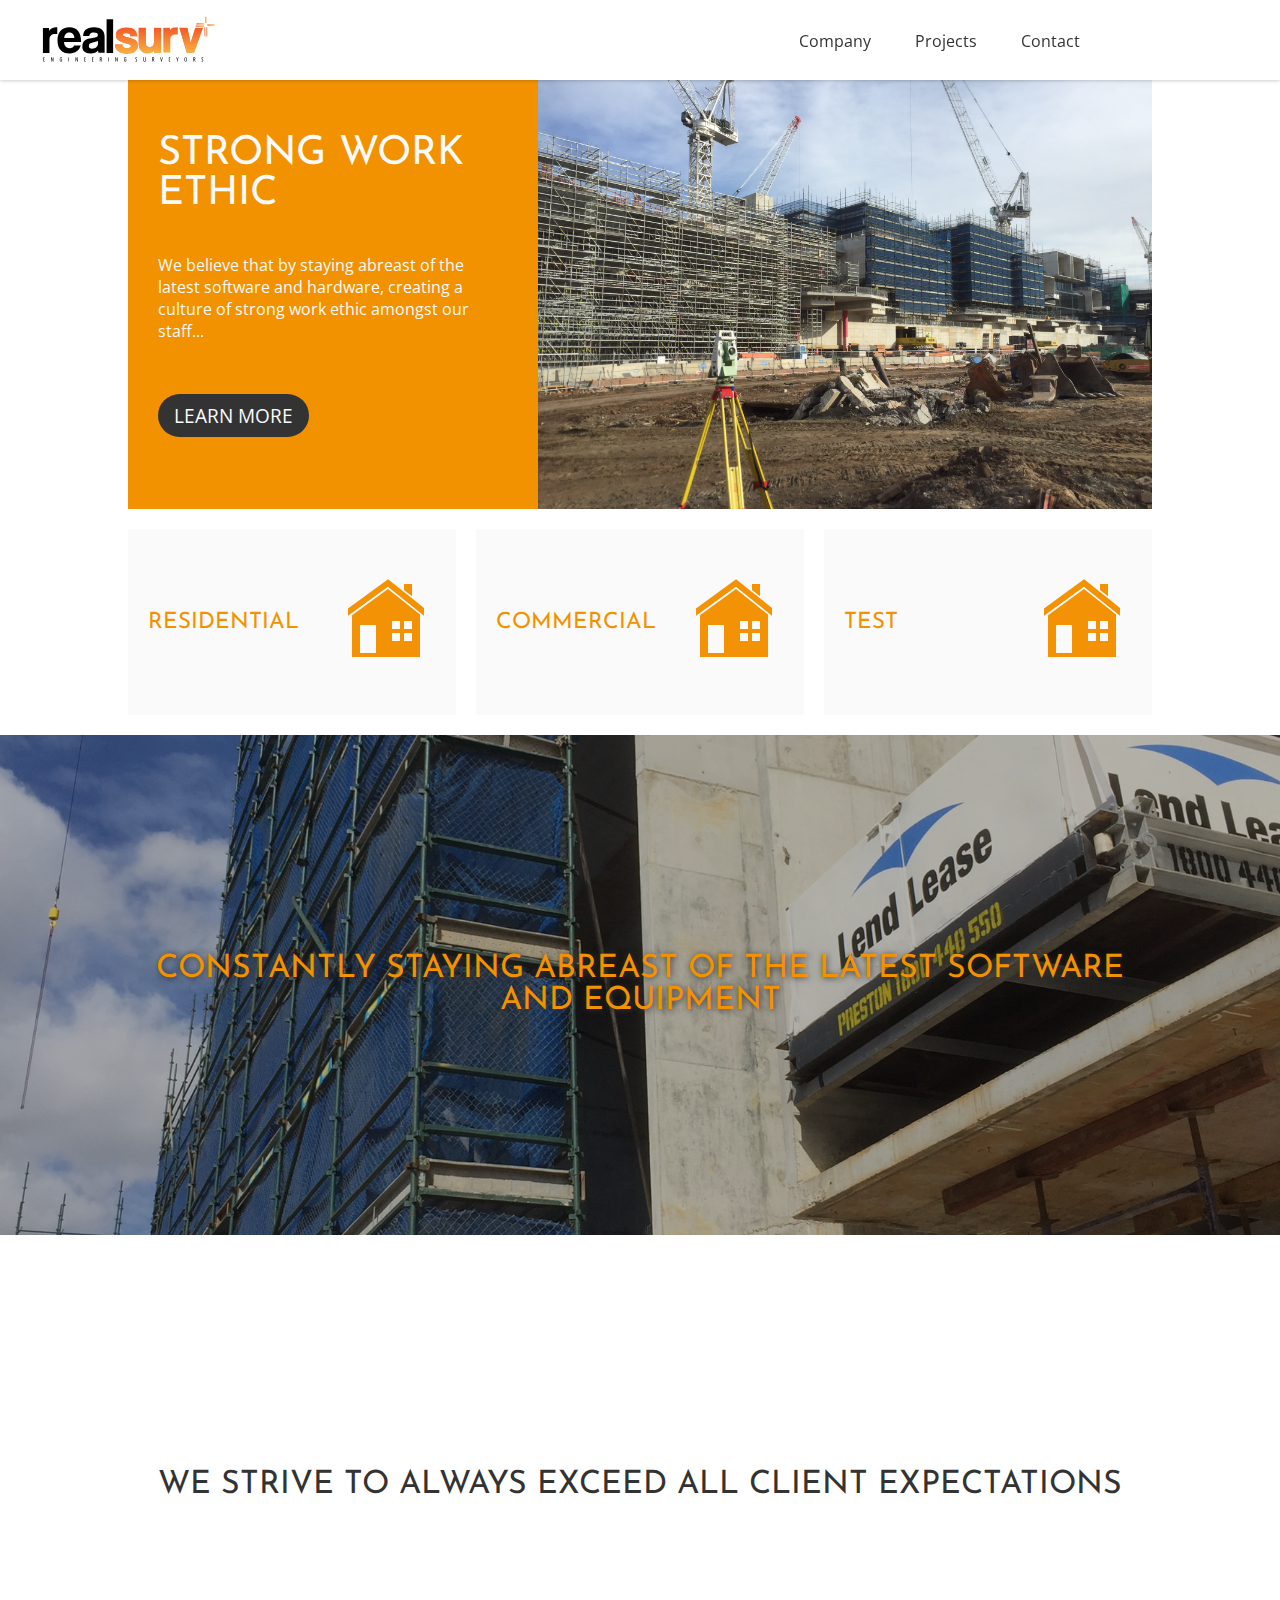
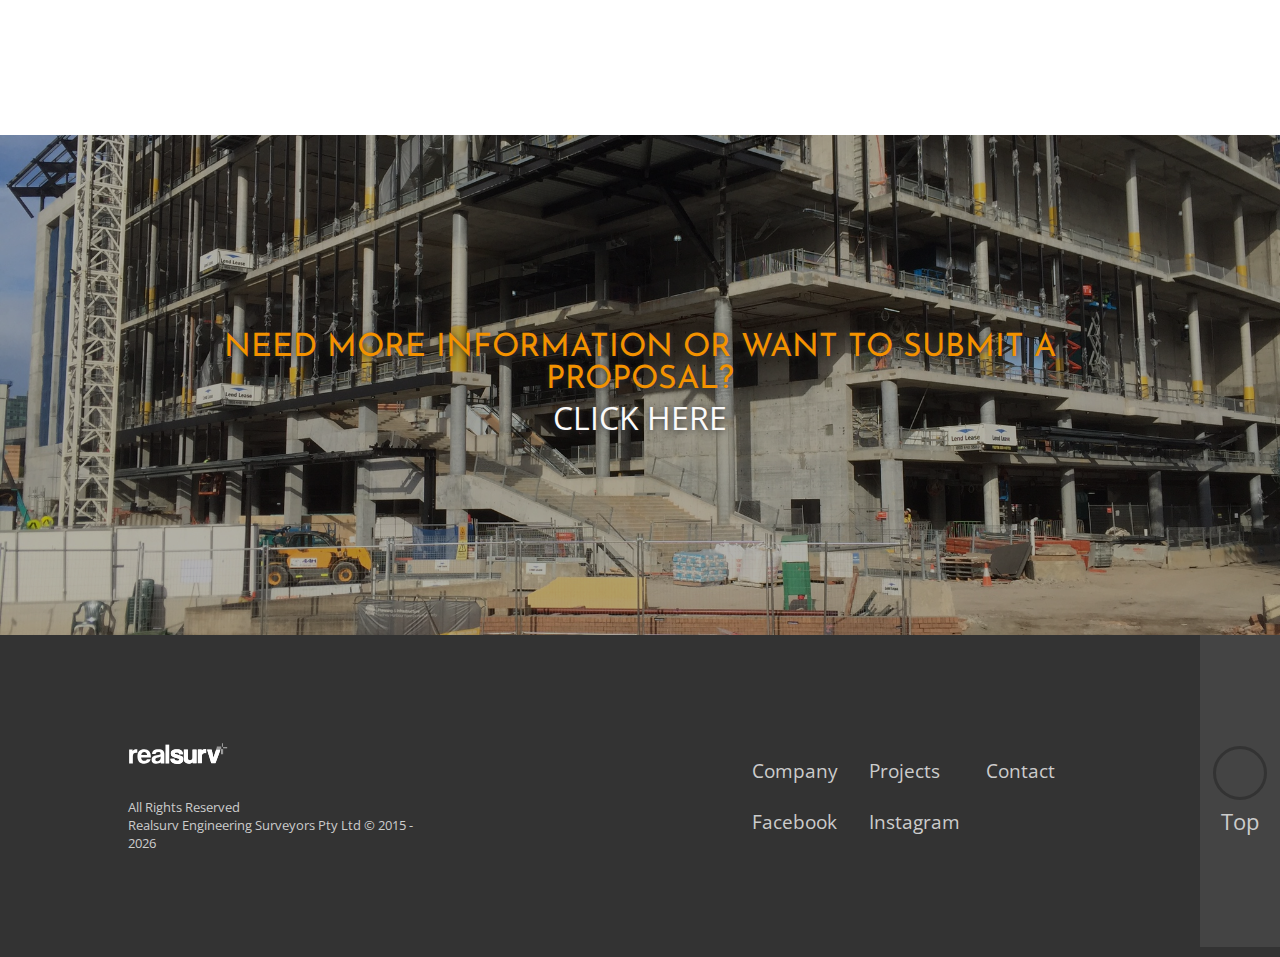
==== commit fb6d83c6: "Add files via upload" ====
--- a/index.html
+++ b/index.html
@@ -6,15 +6,15 @@
 	<link rel="icon" href="img/realsurv_fav.jpg" type="image/jpg"/>
 	<meta name="description" content="Realsurv / Engineering Surveyors">
 	<meta name="keywords" content="realsurv, enginnering, surveyors">
-	<meta name="author" content="Four Gnomes">
+	<meta name="author" content="">
 	<meta name="viewport" content="width=device-width, initial-scale=1.0"/>
 	<link rel="stylesheet" media="(min-width: 901px)" href="css/style_large.css"/>
 	<link rel="stylesheet" media="(min-width: 550px) and (max-width: 900px)" href="css/style_medium.css"/>
 	<link rel="stylesheet" media="(max-width: 549px)" href="css/style_small.css"/>
 	<link href="https://fonts.googleapis.com/css?family=Josefin+Sans:600,700|Open+Sans:300,400,600,700,800" rel="stylesheet">
 	<link rel="stylesheet" href="https://use.fontawesome.com/releases/v5.7.0/css/all.css" integrity="sha384-lZN37f5QGtY3VHgisS14W3ExzMWZxybE1SJSEsQp9S+oqd12jhcu+A56Ebc1zFSJ" crossorigin="anonymous">
-	<script src="js/heightCalc.js"></script>
-	<script src="js/slide_nav.js"></script>
+	<script defer src="js/heightCalc.js"></script>
+	<script src="js/slideNav.js"></script>
 </head>
 <body>
 	<header id="banner">
@@ -102,12 +102,12 @@
 				<li><a href="../company/">Company</a></li>
 				<li><a href="../projects/">Projects</a></li>
 				<li><a href="../contact/">Contact</a></li>
-				<li><a href="https://www.facebook.com/Realsurv-657144937791908/"><i class='fab fa-facebook-f' style='font-size:32px;color:#FAFAFA;'></i></a></li>
-				<li><a href="https://www.instagram.com/realsurv"><i class='fab fa-instagram' style='font-size:32px;color:#FAFAFA;'></i></a></li>
+				<li><a href="https://www.facebook.com/Realsurv-657144937791908/">Facebook</a></li>
+				<li><a href="https://www.instagram.com/realsurv">Instagram</a></li>
 			</ul>
 		</div>
 		<div class="backTop">
-			<i id="arrowBackTop" class='fas fa-long-arrow-alt-up' style='font-size:48px;color:#333'></i>
+			<div id="arrowBackTop"></div>
 			<p>Top</p>
 		</div>
 	</footer>
--- a/css/style_large.css
+++ b/css/style_large.css
@@ -2,6 +2,7 @@
 	padding: 0;
 	margin: 0;
 	font-family: 'Open Sans', sans-serif;
+	box-sizing: border-box;
 }
 html {
 	scroll-behavior: smooth;
@@ -171,7 +172,7 @@
 }
 .image_box{
 	width:100%;
-	height: 400px;
+	height: 500px;
 }
 .overlay{
 	display: flex;
@@ -205,11 +206,7 @@
 	background-position:center center;
 }
 #box_02{
-	background: #FFFFFF url('../img/box_back.svg');
 	text-align:center;
-	background-size:cover;
-	background-repeat:no-repeat;
-	background-position:center center;
 	display: flex;
 	align-items: center;
 }
@@ -245,7 +242,7 @@
 }
 #main_foot_wrap p{
 	margin:0px auto;
-	color:#CCCCCC;
+	color:#CCC;
 	padding-top:10px;
 }
 #copyWrap{
@@ -257,6 +254,7 @@
 	font-size: 0.8rem;
 }
 #foot_links{
+	font-size: 1.2rem;
 	display: flex;
 	flex-wrap: wrap;
 	width: 40%;
@@ -265,6 +263,12 @@
 #foot_links li{
 	width: 30%;
 	padding: 12px 0;
+}
+#foot_links a{
+	color: #CCC;
+}
+#foot_links a:hover{
+	color: #FAFAFA;
 }
 #foot_logo{
 	width:100px;
@@ -282,11 +286,15 @@
 	height: inherit;
 	background: #444;
 	text-align: center;
+	font-size: 1.4rem;
 	color: #CCC;
 }
 #arrowBackTop{
 	cursor: pointer;
-	padding-bottom: 12px;
+	padding: 24px;
+	margin-bottom: 6px;
+	border-radius: 50px;
+	border: 3px solid #333;
 }
 /*////////////CONTACT PAGE///////////*/
 
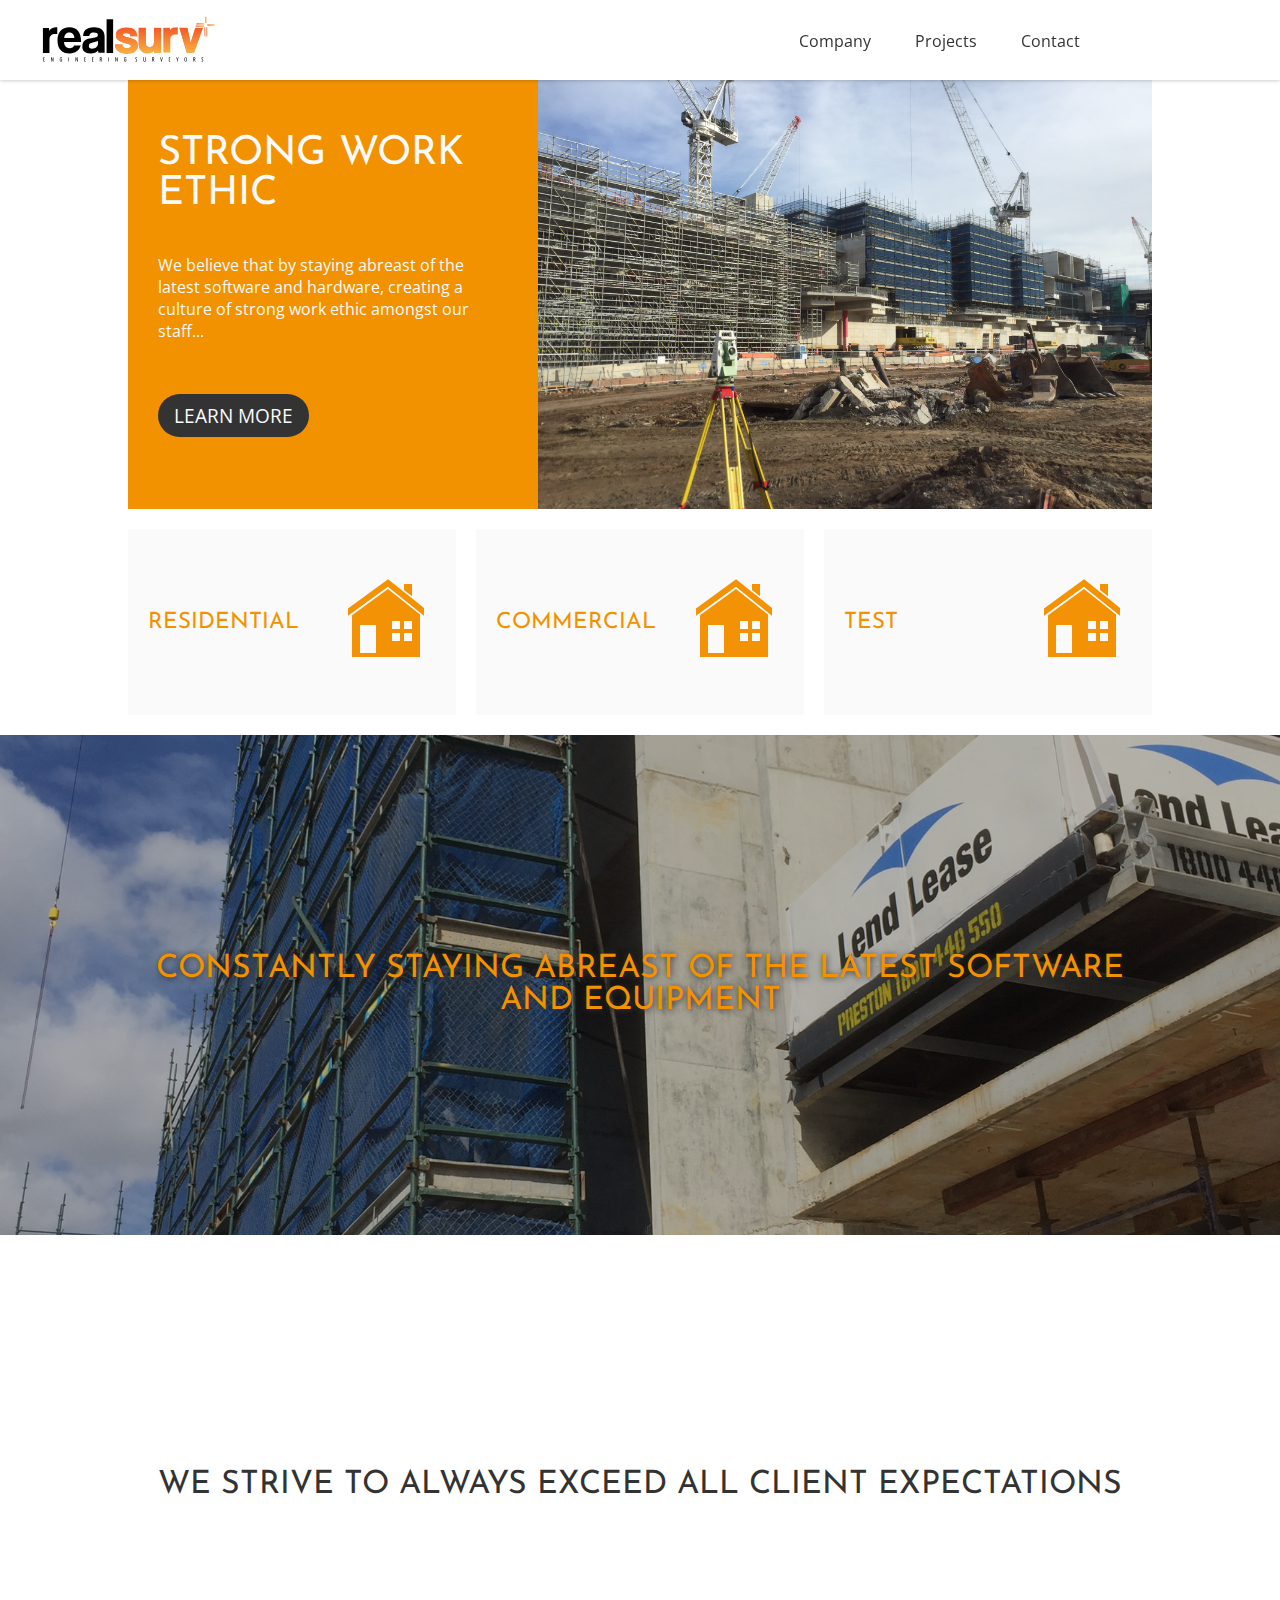
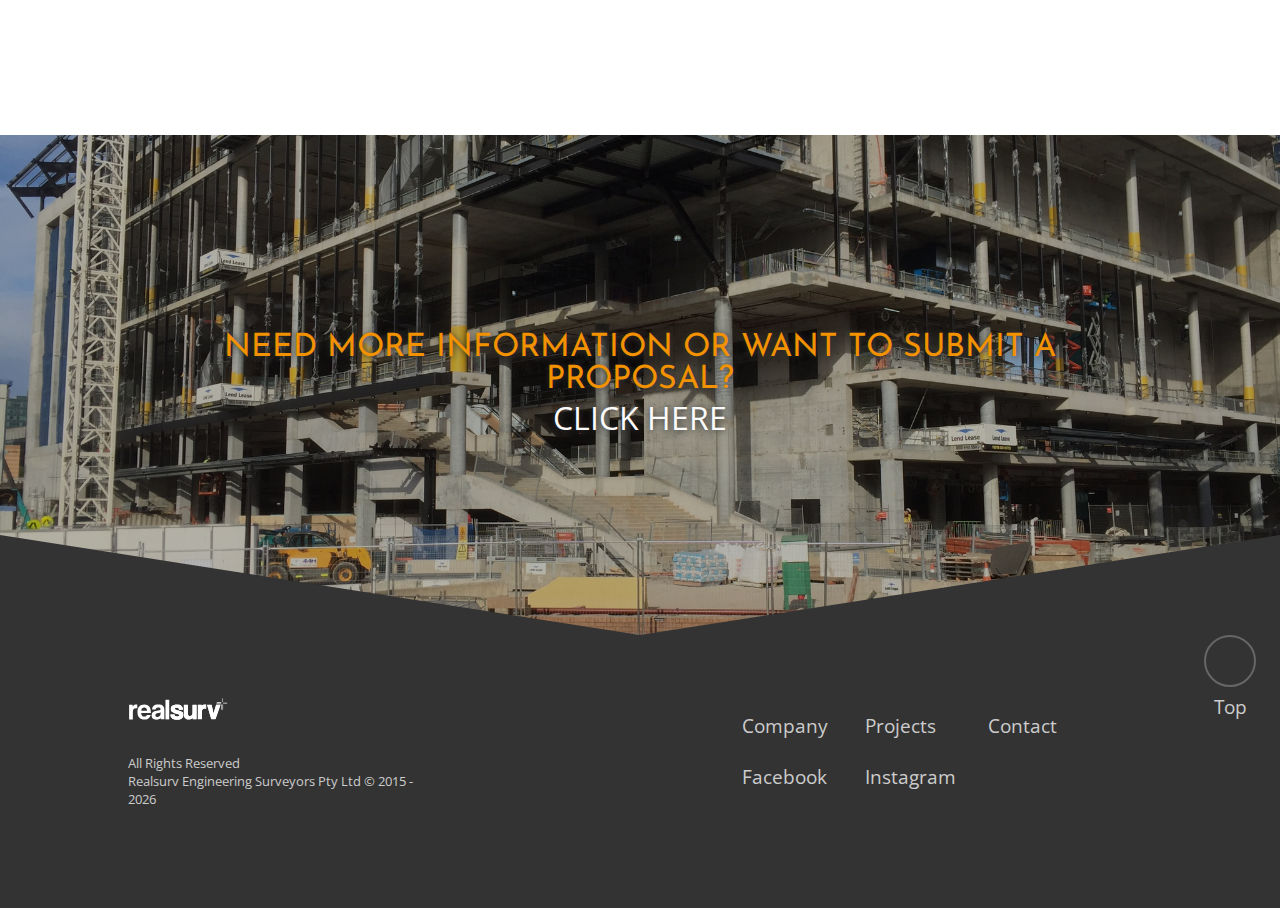
==== commit 0a6dc3fd: "Add files via upload" ====
--- a/index.html
+++ b/index.html
@@ -8,13 +8,12 @@
 	<meta name="keywords" content="realsurv, enginnering, surveyors">
 	<meta name="author" content="">
 	<meta name="viewport" content="width=device-width, initial-scale=1.0"/>
-	<link rel="stylesheet" media="(min-width: 901px)" href="css/style_large.css"/>
-	<link rel="stylesheet" media="(min-width: 550px) and (max-width: 900px)" href="css/style_medium.css"/>
-	<link rel="stylesheet" media="(max-width: 549px)" href="css/style_small.css"/>
+	<link rel="stylesheet" media="(min-width: 750px)" href="css/style_large.css"/>
+	<link rel="stylesheet" media="(max-width: 749px)" href="css/style_small.css"/>
 	<link href="https://fonts.googleapis.com/css?family=Josefin+Sans:600,700|Open+Sans:300,400,600,700,800" rel="stylesheet">
 	<link rel="stylesheet" href="https://use.fontawesome.com/releases/v5.7.0/css/all.css" integrity="sha384-lZN37f5QGtY3VHgisS14W3ExzMWZxybE1SJSEsQp9S+oqd12jhcu+A56Ebc1zFSJ" crossorigin="anonymous">
-	<script defer src="js/heightCalc.js"></script>
-	<script src="js/slideNav.js"></script>
+	<script src="js/heightCalc.js"></script>
+	<script defer src="js/slideNav.js"></script>
 </head>
 <body>
 	<header id="banner">
@@ -90,6 +89,8 @@
 			<div class="box_wrap">
 				<p class="orange sectText">Need more information or want to submit a proposal?<br /><a href="../contact">Click here</a></p>
 			</div>
+			<div class="triLeft"></div>
+			<div class="triRight"></div>
 		</div>
 	</div>
 	<footer id="main_foot">
--- a/css/style_large.css
+++ b/css/style_large.css
@@ -8,7 +8,7 @@
 	scroll-behavior: smooth;
   }
 body{
-	overflow-x:hidden;
+	overflow-x: hidden;
 }
 header, section, aside, footer, article, hgroup{
 	display: block;
@@ -211,18 +211,35 @@
 	align-items: center;
 }
 #box_03{
+	position: relative;
 	background:url('../img/box_03.jpg');
 	text-align:center;
 	background-size:cover;
 	background-repeat:no-repeat;
 	background-position:center center;
 }
+.triRight{
+	position: absolute;
+	right: 0;
+	bottom: 0;
+	width: 0;
+	height: 0;
+	border-top: 100px solid transparent;
+}
+.triLeft{
+	position: absolute;
+	left: 0;
+	bottom: 0;
+	width: 0;
+	height: 0;
+	border-top: 100px solid transparent;
+}
 /*---------------------------------------------------->FOOTER<---------------------------------------------------->*/
 #main_foot{
 	position: relative;
 	background-color:#333;
 	width:100%;
-	padding: 80px 0;
+	padding: 60px 0 80px 0;
 }
 #main_foot_wrap{
 	display: flex;
@@ -230,7 +247,6 @@
 	align-items: center;
 	width:80%;
 	margin:0px auto;
-	padding-top:20px;
 	padding-bottom:20px;
 }
 #main_foot_wrap li{
@@ -241,7 +257,6 @@
 	text-decoration:none;
 }
 #main_foot_wrap p{
-	margin:0px auto;
 	color:#CCC;
 	padding-top:10px;
 }
@@ -258,7 +273,6 @@
 	display: flex;
 	flex-wrap: wrap;
 	width: 40%;
-	padding: 10px;
 }
 #foot_links li{
 	width: 30%;
@@ -278,15 +292,13 @@
 	position: absolute;
 	display: flex;
 	flex-direction: column;
-	justify-content: center;
+	justify-content: start;
 	align-items: center;
 	top: 0;
 	right: 0;
-	width: 80px;
-	height: inherit;
-	background: #444;
+	width: 100px;
 	text-align: center;
-	font-size: 1.4rem;
+	font-size: 1.2rem;
 	color: #CCC;
 }
 #arrowBackTop{
@@ -294,7 +306,7 @@
 	padding: 24px;
 	margin-bottom: 6px;
 	border-radius: 50px;
-	border: 3px solid #333;
+	border: 2px solid #666;
 }
 /*////////////CONTACT PAGE///////////*/
 
--- a/css/style_small.css
+++ b/css/style_small.css
@@ -24,7 +24,7 @@
 h1{
 	color:#FAFAFA;
 	font-family: 'Josefin Sans', sans-serif;
-	font-size: 40px;
+	font-size: 2rem;
 	font-weight: 400;
 	text-transform: uppercase;
 }
@@ -227,26 +227,32 @@
 	background-position:center center;
 }
 #box_02{
-	background: #FFFFFF url('../img/box_back.svg');
+	background: #FAFAFA;
+	text-align:center;
+	display: flex;
+	align-items: center;
+}
+#box_03{
+	background:url('../img/box_03.jpg');
 	text-align:center;
 	background-size:cover;
 	background-repeat:no-repeat;
 	background-position:center center;
-	display: flex;
-	align-items: center;
-}
-#box_03{
-	background:url('../img/box_03.jpg');
-	text-align:center;
-	background-size:cover;
-	background-repeat:no-repeat;
-	background-position:center center;
-}
+}
+.triRight{
+	display: none;
+}
+.triLeft{
+	display: none;
+}
+/*---------------------------------------------------->FOOTER<---------------------------------------------------->*/
 #main_foot{
-	background-color:#000000;
+	background-color:#333;
 	width:100%;
 }
 #main_foot_wrap{
+	display: flex;
+	flex-direction: column-reverse;
 	width:90%;
 	margin:0px auto;
 	padding-top:20px;
@@ -256,41 +262,61 @@
 	list-style:none;
 }
 #main_foot_wrap a{
-	color:white;
+	color:#FAFAFA;
+	font-size: 1rem;
+	font-family: 'Lato', sans-serif;
+	text-decoration:none;
+}
+#main_foot_wrap p{
+	margin:0px auto;
+	color:#CCCCCC;
 	font:500 12px 'Lato', sans-serif;
-	text-decoration:none;
-}
-#main_foot_wrap p{
-	margin:0px auto;
-	color:#CCCCCC;
-	font:500 12px 'Lato', sans-serif;
 	text-align:center;
 	padding-top:10px;
 }
+#copyWrap{
+	display: flex;
+	flex-direction: column;
+	align-items: center;
+	justify-content: center;
+	padding-bottom: 12px;
+}
 #foot_links{
-	float:left;
-	padding:10px;
+	padding-bottom: 40px;
+	display: flex;
+	flex-wrap: wrap;
+	justify-content: center;
+	align-items: center;
+	width: 100%;
+	text-align: center;
 }
 #foot_links li{
-	padding:2px;
-}
-#foot_social{
-	float:right;
-	padding:10px;
-}
-#foot_social li{
-	padding:5px;
-	display:inline-block;
+	min-width: 30%;
+	margin: 12px 0;
+	border-right: 1px solid #666;
 }
 #foot_logo{
-	margin:0px auto;
+	padding-bottom: 12px;
 	width:100px;
 }
-#foot_logo img{
-	width:100px;
-	margin:0px auto;
-	padding-top:20px;
-	padding-bottom:10px;
+.backTop{
+	display: flex;
+	justify-content: start;
+	align-items: center;
+	flex-direction: row-reverse;
+	padding: 20px;
+	width: 100%;
+	background: #444;
+	text-align: center;
+	font-size: 1.4rem;
+	color: #CCC;
+}
+#arrowBackTop{
+	cursor: pointer;
+	padding: 24px;
+	margin-left: 20px;
+	border-radius: 50px;
+	border: 3px solid #333;
 }
 /*////////////CONTACT PAGE///////////*/
 
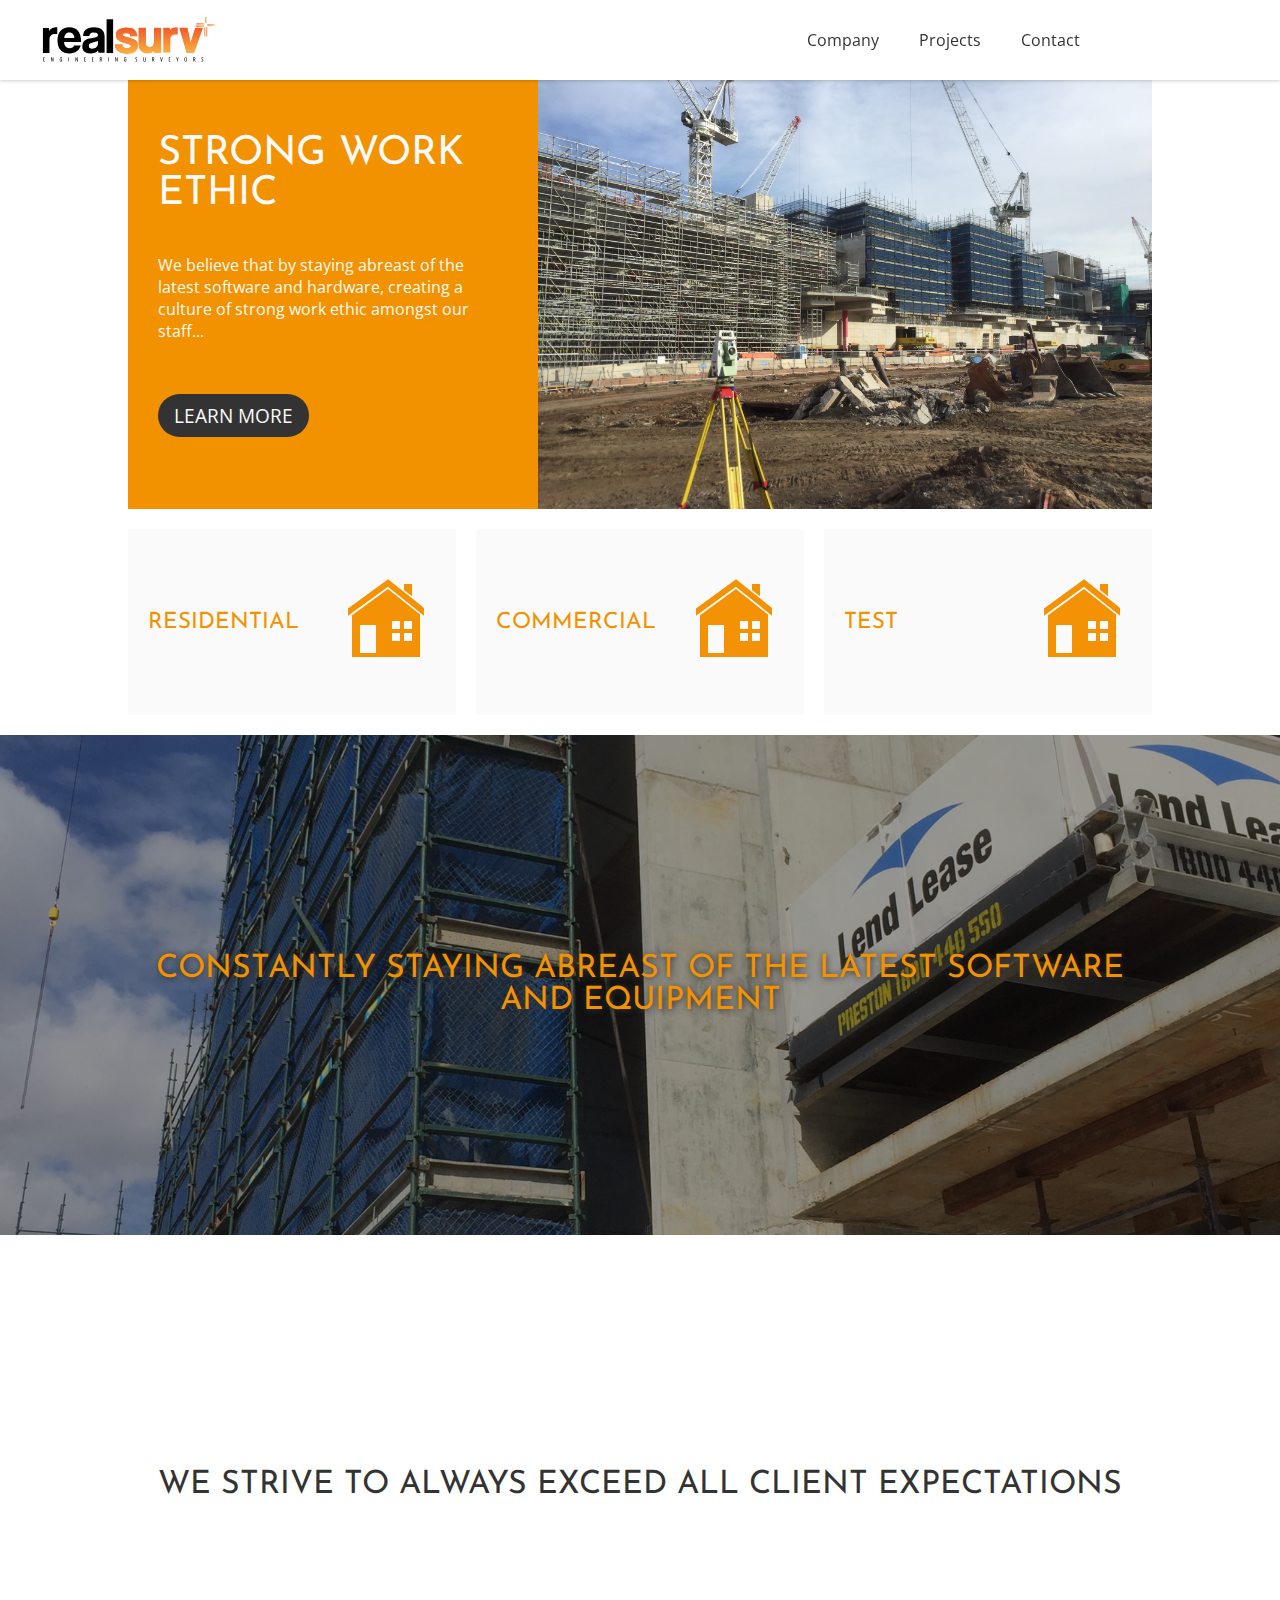
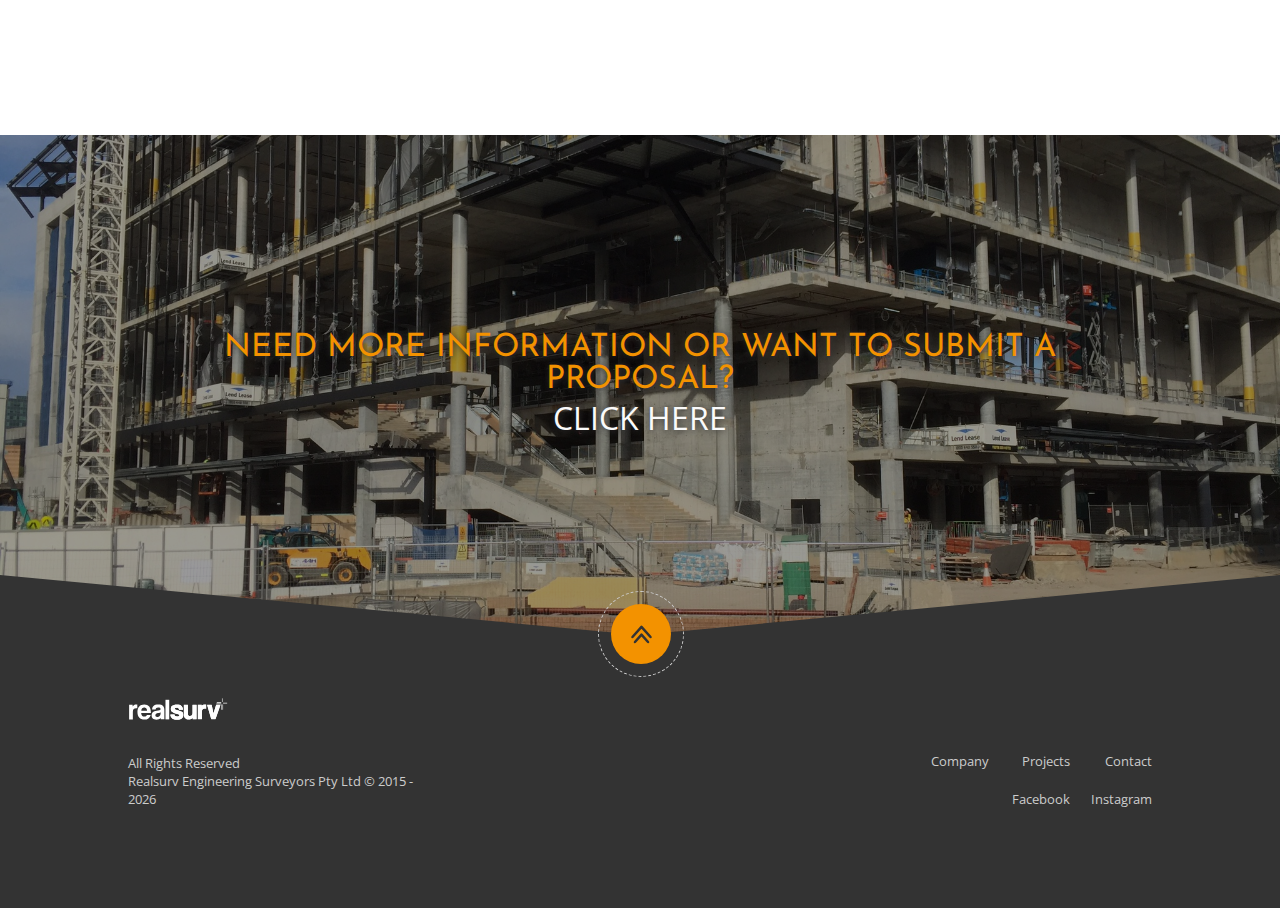
==== commit 8b003421: "Add files via upload" ====
--- a/index.html
+++ b/index.html
@@ -26,9 +26,18 @@
 			</div>
 			<div id="station_nav">
 				<ul class="nav_links">
-					<li><a href="../company/">Company</a></li>
-					<li><a href="../projects/">Projects</a></li>
-					<li><a href="../contact/">Contact</a></li>
+					<li>
+						<a href="../company/">Company</a>
+						<div class="uline"></div>
+					</li>
+					<li>
+						<a href="../projects/">Projects</a>
+						<div class="uline"></div>
+					</li>
+					<li>
+						<a href="../contact/">Contact</a>
+						<div class="uline"></div>
+					</li>
 				</ul>
 				<ul class="icon_links">
 					<li><a href="https://www.facebook.com/Realsurv-657144937791908/"><i class='fab fa-facebook-f' style='font-size:32px;color:#f39200;'></i></a></li>
@@ -90,6 +99,11 @@
 				<p class="orange sectText">Need more information or want to submit a proposal?<br /><a href="../contact">Click here</a></p>
 			</div>
 			<div class="triLeft"></div>
+			<div class="backTop">
+				<div class="backTopInner">
+					<img id="arrowBackTop" src="img/arrowTop.svg" />
+				</div>
+			</div>
 			<div class="triRight"></div>
 		</div>
 	</div>
@@ -107,10 +121,6 @@
 				<li><a href="https://www.instagram.com/realsurv">Instagram</a></li>
 			</ul>
 		</div>
-		<div class="backTop">
-			<div id="arrowBackTop"></div>
-			<p>Top</p>
-		</div>
 	</footer>
 </body>
 </html>
--- a/css/style_large.css
+++ b/css/style_large.css
@@ -64,7 +64,8 @@
 }
 #station_nav{
 	display: flex;
-	align-items: center;
+	align-items: stretch;
+	justify-content: stretch;
 }
 .icon_links{
 	display: flex;
@@ -77,23 +78,38 @@
 	align-items: center;
 	justify-content: center;
 }
-#station_nav a{
+.nav_links a{
 	color:#333333;
 	font-family: 'Open Sans', sans-serif;
 	text-decoration:none;
+	transition: all 0.6s;
 }
 .nav_links{
+	display: flex;
+	align-items: stretch;
 	margin-right: 20px;
 }
 .nav_links li{
-	display:inline-block;
+	position: relative;
+	display: flex;
+	align-items: center;
+	justify-content: center;
 	height:auto;
 	padding-right:20px;
 	padding-left:20px;
 	vertical-align: middle;
-}
-#station_nav a:hover{
-	color:#000000;
+	transition: all 0.6s;
+}
+.uline{
+	position: absolute;
+	bottom: 0;
+	height: 3px;
+	width: 0;
+	background: #F39200;
+	transition: all 0.5s;
+}
+.nav_links li:hover .uline{
+	width: 100%;
 }
 #slide_nav{
 	width:200px;
@@ -102,7 +118,7 @@
 	position:fixed;
 	background-color:rgba(0,0,0,0.8);
 	border-left:1px solid rgba(255,255,255,0.5);
-	transition:all 0.6s;
+	transition: all 0.6s;
 }
 #slide_nav li{
 	padding:20px;
@@ -178,7 +194,7 @@
 	display: flex;
 	align-items: center;
 	height:100%;
-	background:rgba(0,0,0,0.3);
+	background:rgba(0,0,0,0.4);
 }
 .sectText{
 	color: #f39200;
@@ -224,7 +240,7 @@
 	bottom: 0;
 	width: 0;
 	height: 0;
-	border-top: 100px solid transparent;
+	border-top: 60px solid transparent;
 }
 .triLeft{
 	position: absolute;
@@ -232,7 +248,34 @@
 	bottom: 0;
 	width: 0;
 	height: 0;
-	border-top: 100px solid transparent;
+	border-top: 60px solid transparent;
+}
+.backTop{
+	position: absolute;
+	display: flex;
+	justify-content: center;
+	align-items: center;
+	bottom: -42px;
+	left: -42px;
+	border-radius: 100px;
+	margin-left: 50%;
+	z-index: 1;
+	padding: 12px;
+	border: 1px dashed #CCC;
+}
+.backTopInner{
+	display: flex;
+	justify-content: center;
+	align-items: center;
+	background: #f39200;
+	border-radius: 50px;
+	width: 60px;
+	height: 60px;
+	cursor: pointer;
+}
+#arrowBackTop{
+	width: 25px;
+	height: 25px;
 }
 /*---------------------------------------------------->FOOTER<---------------------------------------------------->*/
 #main_foot{
@@ -244,7 +287,7 @@
 #main_foot_wrap{
 	display: flex;
 	justify-content: space-between;
-	align-items: center;
+	align-items: flex-end;
 	width:80%;
 	margin:0px auto;
 	padding-bottom:20px;
@@ -269,17 +312,20 @@
 	font-size: 0.8rem;
 }
 #foot_links{
-	font-size: 1.2rem;
+	font-size: 0.8rem;
 	display: flex;
 	flex-wrap: wrap;
-	width: 40%;
+	justify-content: flex-end;
+	align-items: baseline;
+	text-align: right;
 }
 #foot_links li{
 	width: 30%;
-	padding: 12px 0;
+	padding: 20px 0 0 0;
 }
 #foot_links a{
 	color: #CCC;
+	transition: all 0.4s;
 }
 #foot_links a:hover{
 	color: #FAFAFA;
@@ -287,26 +333,6 @@
 #foot_logo{
 	width:100px;
 	padding-bottom:20px;
-}
-.backTop{
-	position: absolute;
-	display: flex;
-	flex-direction: column;
-	justify-content: start;
-	align-items: center;
-	top: 0;
-	right: 0;
-	width: 100px;
-	text-align: center;
-	font-size: 1.2rem;
-	color: #CCC;
-}
-#arrowBackTop{
-	cursor: pointer;
-	padding: 24px;
-	margin-bottom: 6px;
-	border-radius: 50px;
-	border: 2px solid #666;
 }
 /*////////////CONTACT PAGE///////////*/
 
--- a/css/style_small.css
+++ b/css/style_small.css
@@ -61,13 +61,13 @@
 }
 #show_nav_icon{
 	position: relative;
-	width: 40px;
-	height: 32px;
+	width: 32px;
+	height: 28px;
 	cursor:pointer;
 }
 #show_nav_icon span{
 	position: absolute;
-	width: 40px;
+	width: 28px;
 	height: 4px;
 	background: #333333;
 	border-radius: 10px;
@@ -78,22 +78,22 @@
 	top: 0;
 }
 #show_nav_icon span:nth-of-type(2){
-	top: 14px;
+	top: 12px;
 }
 #show_nav_icon span:nth-of-type(3){
-	top: 28px;
+	top: 24px;
 }
 #show_nav_icon.open span:nth-of-type(1){
-	top: 16px;
+	top: 12px;
 	transform: rotate(-135deg);
 }
 #show_nav_icon.open span:nth-of-type(2){
-	top: 14px;
+	top: 12px;
 	transform: translate(60px, 0);
 	opacity: 0;
 }
 #show_nav_icon.open span:nth-of-type(3){
-	top: 16px;
+	top: 12px;
 	transform: rotate(135deg);
 }
 #station_nav{
@@ -109,6 +109,7 @@
 	background-color: #333333;
 	border-left:1px solid rgba(255,255,255,0.5);
 	transition:all 1s;
+	z-index: 2;
 }
 #slide_nav ul{
 	width: 100%;
@@ -210,7 +211,9 @@
 	width:100%;
 }
 .overlay{
-	height:100%;
+	display: flex;
+	align-items: center;
+	height: 100%;
 	padding-top:100px;
 	padding-bottom:100px;
 	background:rgba(0,0,0,0.3);
@@ -233,7 +236,8 @@
 	align-items: center;
 }
 #box_03{
-	background:url('../img/box_03.jpg');
+	position: relative;
+	background: url('../img/box_03.jpg');
 	text-align:center;
 	background-size:cover;
 	background-repeat:no-repeat;
@@ -244,6 +248,32 @@
 }
 .triLeft{
 	display: none;
+}
+.backTop{
+	position: absolute;
+	display: flex;
+	justify-content: center;
+	align-items: center;
+	bottom: -42px;
+	left: -42px;
+	border-radius: 100px;
+	margin-left: 50%;
+	z-index: 1;
+	padding: 12px;
+}
+.backTopInner{
+	display: flex;
+	justify-content: center;
+	align-items: center;
+	background: #f39200;
+	border-radius: 50px;
+	width: 60px;
+	height: 60px;
+	cursor: pointer;
+}
+#arrowBackTop{
+	width: 25px;
+	height: 25px;
 }
 /*---------------------------------------------------->FOOTER<---------------------------------------------------->*/
 #main_foot{
@@ -255,8 +285,8 @@
 	flex-direction: column-reverse;
 	width:90%;
 	margin:0px auto;
-	padding-top:20px;
-	padding-bottom:20px;
+	padding-top: 40px;
+	padding-bottom: 20px;
 }
 #main_foot_wrap li{
 	list-style:none;
@@ -298,25 +328,6 @@
 #foot_logo{
 	padding-bottom: 12px;
 	width:100px;
-}
-.backTop{
-	display: flex;
-	justify-content: start;
-	align-items: center;
-	flex-direction: row-reverse;
-	padding: 20px;
-	width: 100%;
-	background: #444;
-	text-align: center;
-	font-size: 1.4rem;
-	color: #CCC;
-}
-#arrowBackTop{
-	cursor: pointer;
-	padding: 24px;
-	margin-left: 20px;
-	border-radius: 50px;
-	border: 3px solid #333;
 }
 /*////////////CONTACT PAGE///////////*/
 
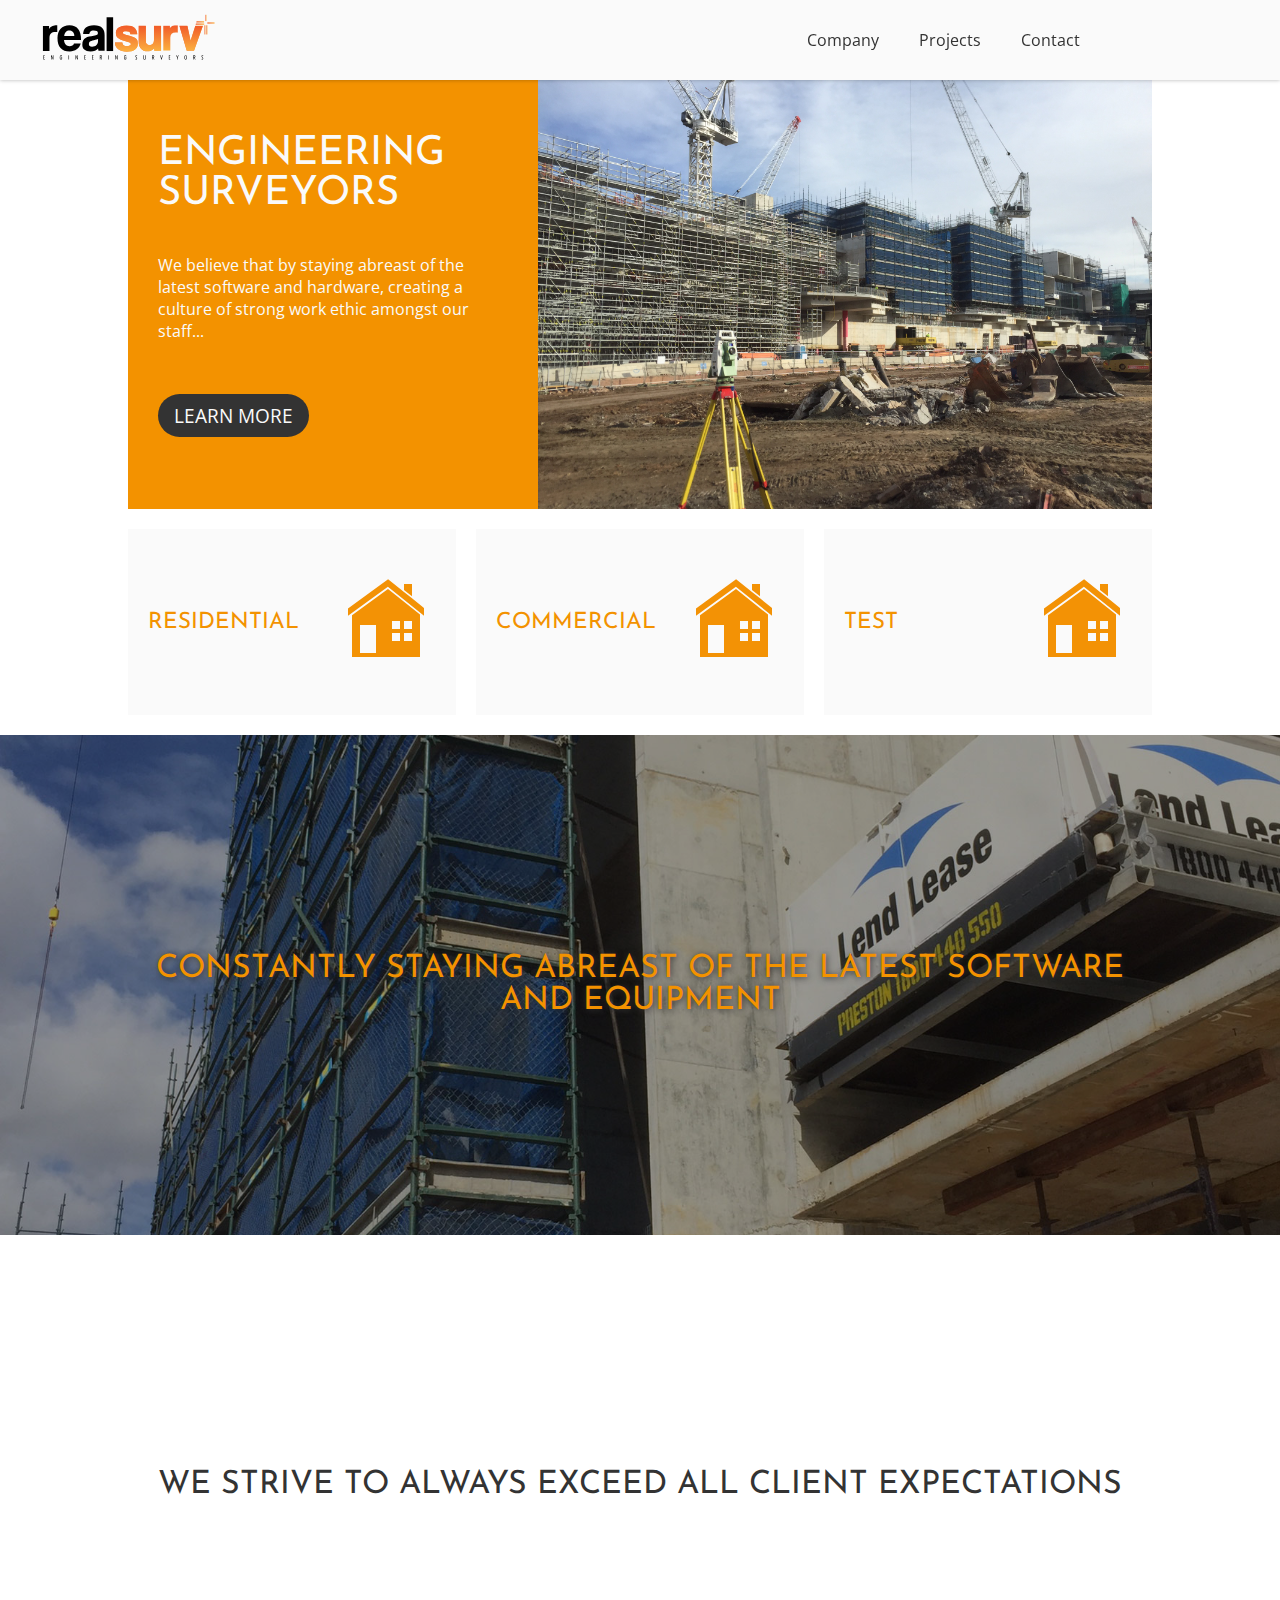
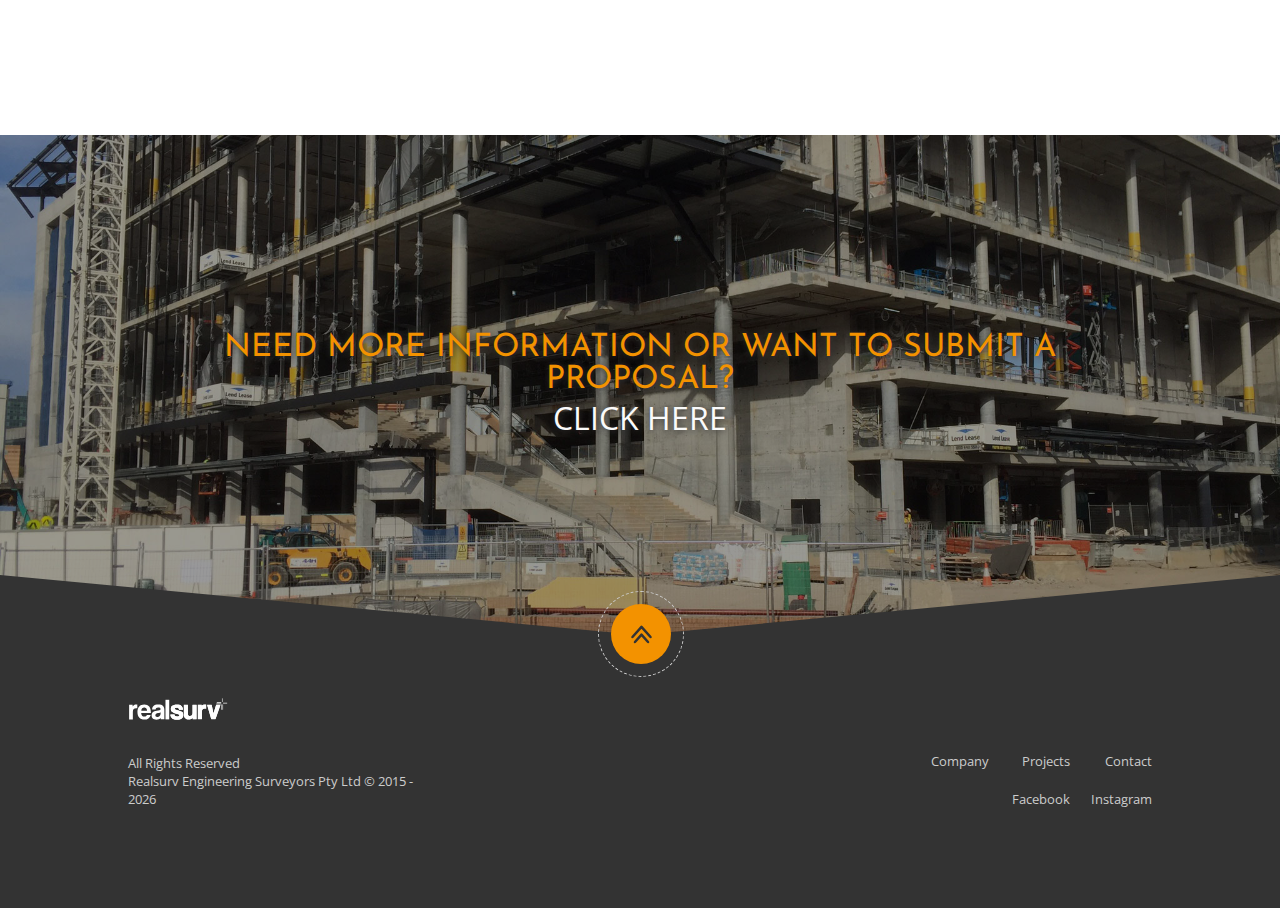
==== commit cd829f83: "Add files via upload" ====
--- a/index.html
+++ b/index.html
@@ -2,7 +2,7 @@
 <html lang="en">
 <meta charset="utf-8">
 <head>
-	<title>Realsurv</title>
+	<title>Realsurv - Engineering Surveyors - Home</title>
 	<link rel="icon" href="img/realsurv_fav.jpg" type="image/jpg"/>
 	<meta name="description" content="Realsurv / Engineering Surveyors">
 	<meta name="keywords" content="realsurv, enginnering, surveyors">
@@ -18,7 +18,7 @@
 <body>
 	<header id="banner">
 		<div id="banner_wrap">
-			<img id="realLogo" src="img/realsurv_logo.svg"/>
+			<a href=""><img id="realLogo" src="img/realsurv_logo.svg"/></a>
 			<div id="show_nav_icon">
 				<span></span>
 				<span></span>
@@ -27,15 +27,15 @@
 			<div id="station_nav">
 				<ul class="nav_links">
 					<li>
-						<a href="../company/">Company</a>
+						<a href="company/">Company</a>
 						<div class="uline"></div>
 					</li>
 					<li>
-						<a href="../projects/">Projects</a>
+						<a href="projects/">Projects</a>
 						<div class="uline"></div>
 					</li>
 					<li>
-						<a href="../contact/">Contact</a>
+						<a href="contact/">Contact</a>
 						<div class="uline"></div>
 					</li>
 				</ul>
@@ -48,9 +48,9 @@
 	</header>
 	<nav id="slide_nav" style="left:calc(100% + 200px);">
 		<ul>
-			<li><a href="../company/">Company</a></li>
-			<li><a href="../projects/">Projects</a></li>
-			<li><a href="../contact/">Contact</a></li>
+			<li><a href="company/">Company</a></li>
+			<li><a href="projects/">Projects</a></li>
+			<li><a href="contact/">Contact</a></li>
 			<li><a href="https://www.facebook.com/Realsurv-657144937791908/"><i class='fab fa-facebook-f' style='font-size:32px;color:#FAFAFA;'></i></a></li>
 			<li><a href="https://www.instagram.com/realsurv"><i class='fab fa-instagram' style='font-size:32px;color:#FAFAFA;'></i></a></li>
 		</ul>
@@ -58,7 +58,7 @@
 	<main id="home_focal">
 			<div id="home_wrap">
 				<div class="homeFocalTextCont">
-					<h1>Strong Work Ethic</h1>
+					<h1>Engineering Surveyors</h1>
 					<p>We believe that by staying abreast of the latest software and hardware, creating a culture of strong work ethic amongst our staff...</p>
 					<a class="buttonLink" href="">Learn More</a>
 				</div>
@@ -98,14 +98,16 @@
 			<div class="box_wrap">
 				<p class="orange sectText">Need more information or want to submit a proposal?<br /><a href="../contact">Click here</a></p>
 			</div>
-			<div class="triLeft"></div>
+		</div>
+	</div>
+	<div class="footerTop">
+		<div class="triLeft"></div>
 			<div class="backTop">
 				<div class="backTopInner">
 					<img id="arrowBackTop" src="img/arrowTop.svg" />
 				</div>
 			</div>
-			<div class="triRight"></div>
-		</div>
+		<div class="triRight"></div>
 	</div>
 	<footer id="main_foot">
 		<div id="main_foot_wrap">
--- a/css/style_large.css
+++ b/css/style_large.css
@@ -3,6 +3,7 @@
 	margin: 0;
 	font-family: 'Open Sans', sans-serif;
 	box-sizing: border-box;
+	outline: none;
 }
 html {
 	scroll-behavior: smooth;
@@ -38,14 +39,15 @@
 	color:#333333;
 }
 h3{
-	color:orange;
-	font:700 28px 'Lato', sans-serif;
-	padding-bottom:10px;
+	color: #FAFAFA;
+	font-family: 'Josefin Sans', sans-serif;
+	font-size: 6rem;
+	text-transform: uppercase;
 }
 #banner{
 	width:100%;
 	position:fixed;
-	background-color:#FFFFFF;
+	background-color:#FAFAFA;
 	box-shadow: 0 0 4px rgba(0,0,0,0.3);
 	z-index: 1;
 }
@@ -250,6 +252,22 @@
 	height: 0;
 	border-top: 60px solid transparent;
 }
+.triLeftComp{
+	position: absolute;
+	left: 0;
+	bottom: 0;
+	width: 0;
+	height: 0;
+	border-top: 60px solid transparent;
+}
+.triRightComp{
+	position: absolute;
+	right: 0;
+	bottom: 0;
+	width: 0;
+	height: 0;
+	border-top: 60px solid transparent;
+}
 .backTop{
 	position: absolute;
 	display: flex;
@@ -273,11 +291,28 @@
 	height: 60px;
 	cursor: pointer;
 }
+@keyframes arrowBounce {
+	0%   {top: -2px;}
+	25%  {top: -6px;}
+	50%  {top: 2px;}
+	100% {top: 0;}
+  }
+  .backTopInner:hover #arrowBackTop{
+	animation-name: arrowBounce;
+	animation-duration: 1s;
+	animation-iteration-count: infinite;
+  }
 #arrowBackTop{
+	position: relative;
 	width: 25px;
 	height: 25px;
 }
 /*---------------------------------------------------->FOOTER<---------------------------------------------------->*/
+
+.footerTop{
+	position: relative;
+}
+
 #main_foot{
 	position: relative;
 	background-color:#333;
@@ -334,117 +369,182 @@
 	width:100px;
 	padding-bottom:20px;
 }
-/*////////////CONTACT PAGE///////////*/
+/*---------------------------------------------------->PROJECTS<---------------------------------------------------->*/
+.projectTileWrap{
+	display: flex;
+	flex-wrap: wrap;
+	justify-content: space-between;
+	width: 100%;
+}
+.projectTile{
+	position: relative;
+	background: url(../img/box_02.jpg);
+	background-size: cover;
+	background-position: top;
+	height: 320px;
+	margin: 12px 0;
+	cursor: pointer;
+}
+.projectTile:hover .tileOverlay{
+	background: rgba(0,0,0,0.5);
+}
+.tileOverlay{
+	position: absolute;
+	display: flex;
+	justify-content: flex-end;
+	width: 100%;
+	height: 100%;
+	top: 0;
+	left: 0;
+	padding: 24px;
+	background: rgba(0,0,0,0.2);
+	transition: all 1s;
+}
+.tileHeader{
+	color:#FAFAFA;
+	font-family: 'Josefin Sans', sans-serif;
+	font-size: 2rem;
+	font-weight: 400;
+	text-transform: uppercase;
+	max-width: 50%;
+	text-align: right;
+}
+.grid1{
+	width: 100%;
+	position: relative;
+	background: url(../img/CaulfieldToDandenong01.jpg);
+	background-size: cover;
+	background-position: center;
+}
+.grid2{
+	width: calc(50% - 12px);
+}
+/*---------------------------------------------------->CONTACT<---------------------------------------------------->*/
+.contactCard{
+	position: relative;
+	flex: 1;
+	text-align: left;
+	padding: 20px;
+	background: #FFF;
+	margin: 10px;
+	box-shadow: 6px 6px 6px rgba(0,0,0,0.1);
+}
+#contactForm{
+	display: flex;
+	flex-direction: column;
+	padding-bottom: 80px;
+}
+.formInput{
+	margin: 12px 0;
+	padding: 12px;
+	color: #333;
+	border: none;
+	border: 1px solid #F39200;
+	resize: none;
+}
+.btnBack{
+	background: #333;
+	position: absolute;
+	right: 0;
+	bottom: 20px;
+	width: 50%;
+	overflow: hidden;
+}
+.formBtn{
+	height: 50px;
+	font-size: 1.2rem;
+	padding: 12px 24px;
+	width: 100%;
+	text-align: left;
+	padding: 0 20px;
+	color: #FAFAFA;
+	border: none;
+	cursor: pointer;
+	text-transform: uppercase;
+	background: transparent;
+}
+.formBtn::before{
+	content: "";
+	transition: all 0.5s;
+	position: absolute;
+	left: -25px;
+	top: 0;
+	bottom: 20px;
+	border-bottom: 50px solid #F39200;
+	border-right: 25px solid transparent;
+	height: 0;
+	width: 0;
+}
+.formBtn:hover:before{
+	width: calc(100% + 25px);
+}
+.formBtn::after{
+	content: "SEND";
+	position: relative;
+	z-index: 1;
+	color: #FAFAFA;
+}
+.contactCard p{
+	padding-bottom: 24px;
+}
+.boldish{
+	color: #333;
+	font-family: 'Josefin Sans', sans-serif;
+	font-size: 3rem;
+	padding: 20px 0;
+}
+.contBold{
+	color: #333;
+	font-family: 'Josefin Sans', sans-serif;
+	font-size: 1.8rem;
+	padding: 20px 0;
+}
+/*////////////---Universal---///////////*/
 
-#contact_focal{
+.pageWrap{
+	position: relative;
 	text-align:center;
-	background-color:#333333;
-}
-#contact_wrap{
-	width:70%;
+	background-color:#FAFAFA;
+	padding: 80px 0;
+}
+.bannerComponent{
+	width: 100%;
+	height: 500px;
+}
+.contactBan{
+	background: url('../img/box_02.jpg');
+	background-size: cover;
+	background-repeat: no-repeat;
+	background-position: top;
+}
+.projectsBan{
+	background: url('../img/box_01.jpg');
+	background-size: cover;
+	background-repeat: no-repeat;
+	background-position: top;
+}
+.companyBan{
+	background: url('../img/box_03.jpg');
+	background-size: cover;
+	background-repeat: no-repeat;
+	background-position: top;
+}
+.titleComponent{
+	display: flex;
+	justify-content: center;
+	align-items: center;
+	position: relative;
+	width: 100%;
+	height: 100%;
+	background: rgba(0,0,0,0.4);
+}
+.contentWrap{
+	display: flex;
+	width: 80%;
 	margin:0px auto;
 	height:100%;
-	padding-top:100px;
-	padding-bottom:140px;
-}
-.contact_box{
-	width:180px;
-	height:180px;
-	margin:0px auto;
-}
-.box_wrapp{
-	display:inline-block;
-	width:270px;
-	margin-top:120px;
-}
-.contact_text{
-	font:500 16px 'Lato', sans-serif;
-	color:#CCCCCC;
-	padding:20px;
-	padding-bottom:40px;
-}
-.contact_text a{
-	text-decoration:none;
-	color:#CCCCCC;
-}
-#phone_box{
-	background-image:url(../img/phone_back.svg);
-}
-#email_box{
-	background-image:url(../img/box.svg);
-}
-#address_box{
-	background-image:url(../img/address_back.svg);
-}
-/*////////////PROJECTS PAGE///////////*/
-
-#project_focal{
-	text-align:center;
-	background-color:#333333;
-}
-#project_wrap{
-	width:70%;
-	margin:0px auto;
-	height:100%;
-	padding-top:100px;
-	padding-bottom:40px;
-}
-.project_text{
-	text-align:left;
-	font:500 16px 'Lato', sans-serif;
-	color:#CCCCCC;
-}
-.project_box{
-	margin-top:40px;
-	border-bottom:4px solid #f39200;
-}
-#more_pro_01{
-	float:right;
-	margin:20px;
-	height:20px;
-	width:20px;
-	cursor:pointer;
-}
-#pro_01_extend{
-	font:500 16px 'Lato', sans-serif;
-	color:#CCCCCC;
-	text-align:left;
-	transition:all 0.6s;
-	margin-top:20px;
-	margin-bottom:20px;
-}
-#more_pro_02{
-	float:right;
-	margin:20px;
-	height:20px;
-	width:20px;
-	cursor:pointer;
-}
-#pro_02_extend{
-	font:500 16px 'Lato', sans-serif;
-	color:#CCCCCC;
-	text-align:left;
-	transition:all 0.6s;
-	margin-top:20px;
-	margin-bottom:20px;
-}
-#more_pro_03{
-	float:right;
-	margin:20px;
-	height:20px;
-	width:20px;
-	cursor:pointer;
-}
-#pro_03_extend{
-	font:500 16px 'Lato', sans-serif;
-	color:#CCCCCC;
-	text-align:left;
-	transition:all 0.6s;
-	margin-top:20px;
-	margin-bottom:20px;
-}
-#video_01{
-	width:70%;
-	height:380px;
-	margin:0px auto;
+	padding: 80px 0 40px 0;
+}
+.companyTileWrap{
+	padding: 20px 0 40px 0;
 }--- a/css/style_small.css
+++ b/css/style_small.css
@@ -39,9 +39,10 @@
 	color:#333333;
 }
 h3{
-	color:orange;
-	font:700 28px 'Lato', sans-serif;
-	padding-bottom:10px;
+	color: #FAFAFA;
+	font-family: 'Josefin Sans', sans-serif;
+	font-size: 4rem;
+	padding: 20px 0;
 }
 #banner{
 	padding-top:6px;
@@ -191,7 +192,7 @@
 	height:100%;
 	padding-top:160px;
 	padding-bottom:100px;
-	background:rgba(0,0,0,0.2);
+	background:rgba(0,0,0,0.3);
 }
 .sectText{
 	color: #f39200;
@@ -247,6 +248,12 @@
 	display: none;
 }
 .triLeft{
+	display: none;
+}
+.triLeftComp{
+	display: none;
+}
+.triRightComp{
 	display: none;
 }
 .backTop{
@@ -276,6 +283,9 @@
 	height: 25px;
 }
 /*---------------------------------------------------->FOOTER<---------------------------------------------------->*/
+.footerTop{
+	position: relative;
+}
 #main_foot{
 	background-color:#333;
 	width:100%;
@@ -329,117 +339,130 @@
 	padding-bottom: 12px;
 	width:100px;
 }
-/*////////////CONTACT PAGE///////////*/
-
-#contact_focal{
-	text-align:center;
-	background-color:#333333;
-}
-#contact_wrap{
-	width:90%;
+/*---------------------------------------------------->PROJECTS<---------------------------------------------------->*/
+.projectTileWrap{
+	display: flex;
+	flex-wrap: wrap;
+	flex-direction: column;
+	justify-content: space-between;
+	width: 100%;
+}
+.projectTile{
+	position: relative;
+	background: url(../img/box_02.jpg);
+	background-size: cover;
+	background-position: top;
+	height: 320px;
+	margin: 12px 0;
+	cursor: pointer;
+}
+.projectTile:hover .tileOverlay{
+	background: rgba(0,0,0,0.5);
+}
+.tileOverlay{
+	position: absolute;
+	display: flex;
+	justify-content: center;
+	align-items: center;
+	width: 100%;
+	height: 100%;
+	top: 0;
+	left: 0;
+	padding: 24px;
+	background: rgba(0,0,0,0.2);
+	transition: all 1s;
+}
+.tileHeader{
+	color:#FAFAFA;
+	font-family: 'Josefin Sans', sans-serif;
+	font-size: 1.6rem;
+	font-weight: 400;
+	text-transform: uppercase;
+	text-align: center;
+}
+.grid1 .grid2{
+	width: 100%;
+}
+/*---------------------------------------------------->CONTACT<---------------------------------------------------->*/
+.contactCard{
+	position: relative;
+	flex: 1;
+	text-align: left;
+	padding: 20px;
+	background: #FFF;
+	margin-bottom: 10px;
+}
+#contactForm{
+	display: flex;
+	flex-direction: column;
+	padding-bottom: 80px;
+}
+.formInput{
+	margin: 12px 0;
+	padding: 12px;
+	color: #333;
+	border: none;
+	border: 1px solid #F39200;
+	resize: none;
+}
+.formBtn{
+	text-align: left;
+	position: absolute;
+	right: 0;
+	bottom: 20px;
+	padding: 12px 20px;
+	background: #333;
+	color: #FAFAFA;
+	border: none;
+	cursor: pointer;
+	font-size: 1.2rem;
+	padding: 12px 24px;
+	width: 50%;
+	text-transform: uppercase;
+}
+.contactCard p{
+	padding-bottom: 24px;
+}
+.boldish{
+	color: #333;
+	font-family: 'Josefin Sans', sans-serif;
+	font-size: 2rem;
+	padding: 20px 0;
+}
+.contBold{
+	color: #333;
+	font-family: 'Josefin Sans', sans-serif;
+	font-size: 1.4rem;
+	padding: 20px 0;
+}
+/*////////////---Universal---///////////*/
+.pageWrap{
+	position: relative;
+	text-align:center;
+	background-color:#FAFAFA;
+	padding: 64px 0;
+	z-index: -1;
+}
+.bannerComponent{
+	width: 100%;
+	height: 300px;
+	background: url('../img/box_02.jpg');
+	background-size: cover;
+	background-repeat: no-repeat;
+	background-position: top;
+}
+.titleComponent{
+	display: flex;
+	justify-content: center;
+	align-items: center;
+	position: relative;
+	width: 100%;
+	height: 100%;
+	background: rgba(0,0,0,0.4);
+}
+.contentWrap{
+	width: 90%;
 	margin:0px auto;
 	height:100%;
-	padding-top:100px;
-	padding-bottom:40px;
-}
-.contact_box{
-	width:180px;
-	height:180px;
-	margin:0px auto;
-}
-.box_wrapp{
-	display:inline-block;
-	width:280px;
-	margin-top:20px;
-}
-.contact_text{
-	font:500 16px 'Lato', sans-serif;
-	color:#CCCCCC;
-	padding:20px;
-	padding-bottom:40px;
-}
-.contact_text a{
-	text-decoration:none;
-	color:#CCCCCC;
-}
-#phone_box{
-	background-image:url(../img/phone_back.svg);
-}
-#email_box{
-	background-image:url(../img/box.svg);
-}
-#address_box{
-	background-image:url(../img/address_back.svg);
-}
-/*////////////PROJECTS PAGE///////////*/
-
-#project_focal{
-	text-align:center;
-	background-color:#333333;
-}
-#project_wrap{
-	width:90%;
-	margin:0px auto;
-	height:100%;
-	padding-top:100px;
-	padding-bottom:40px;
-}
-.project_text{
-	text-align:left;
-	font:500 16px 'Lato', sans-serif;
-	color:#CCCCCC;
-}
-.project_box{
-	margin-top:40px;
-	border-bottom:4px solid #f39200;
-}
-#more_pro_01{
-	float:right;
-	margin:20px;
-	height:20px;
-	width:20px;
-	cursor:pointer;
-}
-#pro_01_extend{
-	font:500 16px 'Lato', sans-serif;
-	color:#CCCCCC;
-	text-align:left;
-	transition:all 0.6s;
-	margin-top:20px;
-	margin-bottom:20px;
-}
-#more_pro_02{
-	float:right;
-	margin:20px;
-	height:20px;
-	width:20px;
-	cursor:pointer;
-}
-#pro_02_extend{
-	font:500 16px 'Lato', sans-serif;
-	color:#CCCCCC;
-	text-align:left;
-	transition:all 0.6s;
-	margin-top:20px;
-	margin-bottom:20px;
-}
-#more_pro_03{
-	float:right;
-	margin:20px;
-	height:20px;
-	width:20px;
-	cursor:pointer;
-}
-#pro_03_extend{
-	font:500 16px 'Lato', sans-serif;
-	color:#CCCCCC;
-	text-align:left;
-	transition:all 0.6s;
-	margin-top:20px;
-	margin-bottom:20px;
-}
-#video_01{
-	width:90%;
-	height:100%;
-	margin:0px auto;
+	padding: 40px 0;
 }